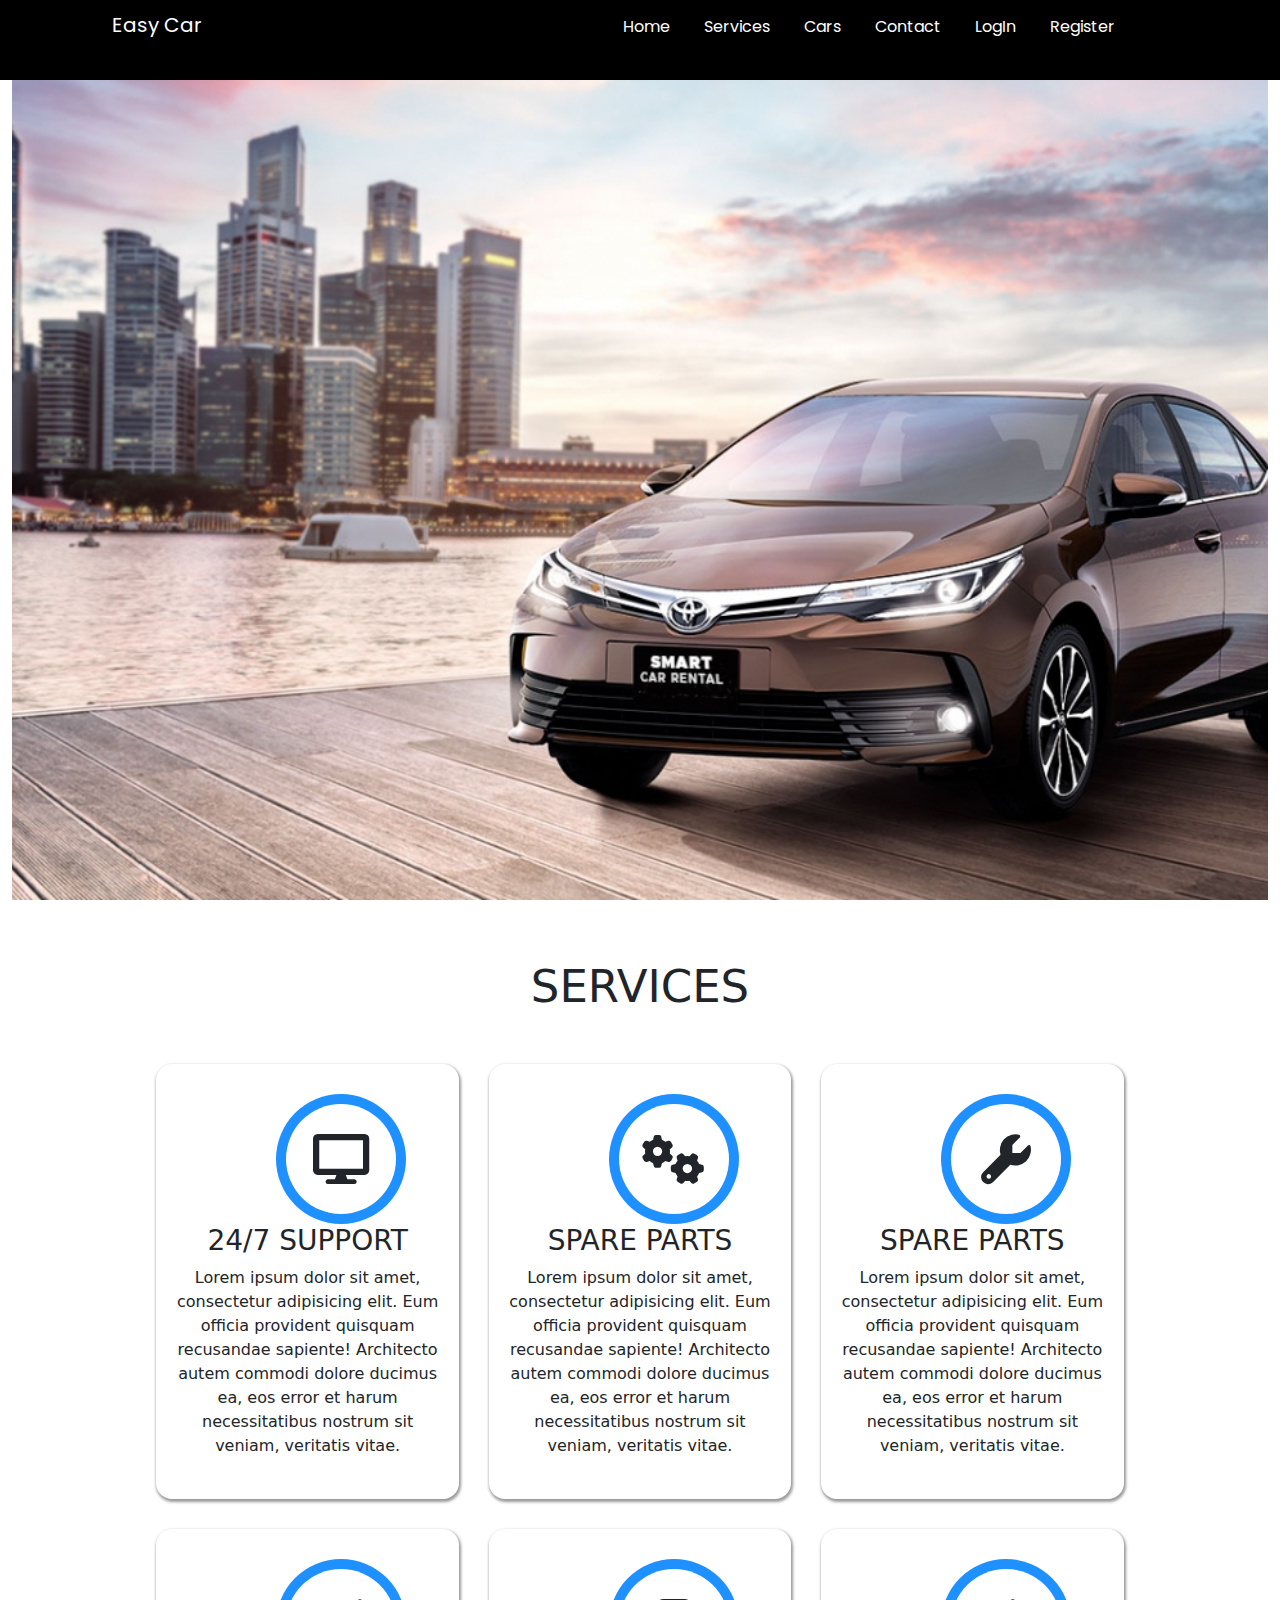
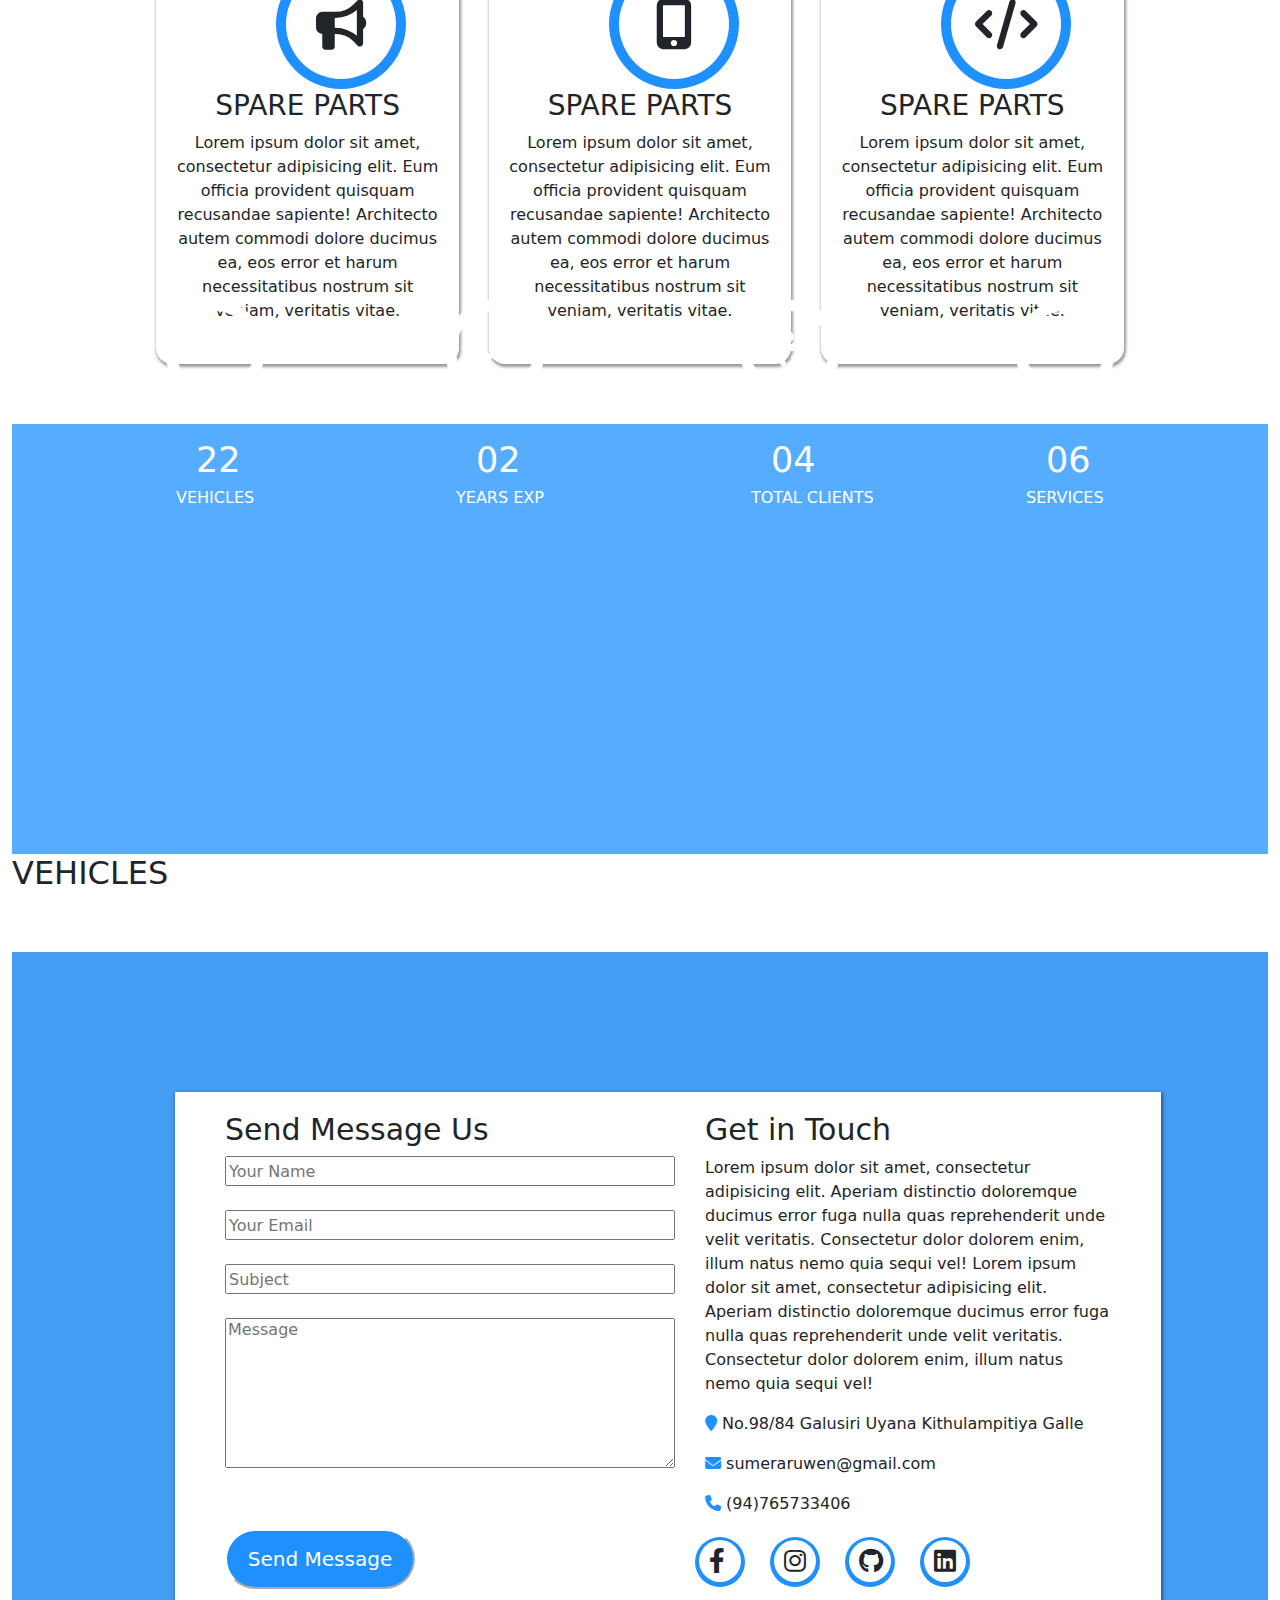
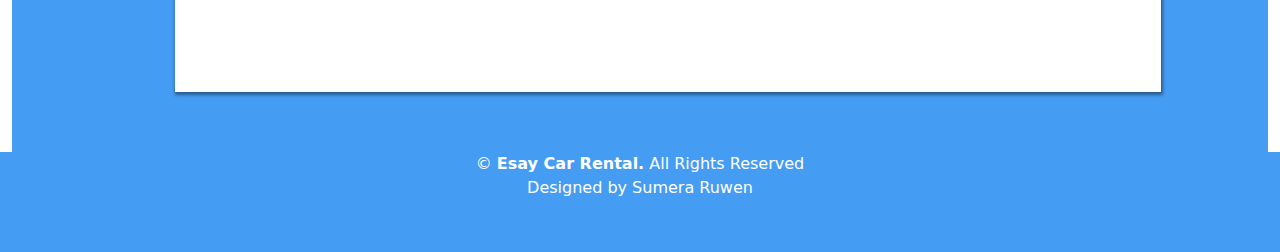
==== FrontEnd/index.html @ 962b0474 "frontend update" ====
<!DOCTYPE html>
<html lang="en">
<head>
    <meta charset="UTF-8">
    <title>Car Rental System</title>
    <meta name="viewport" content="width=device-width initial-scale=1 maximum-scale=1 minimum-scale=1 user-scalable=no">
    <meta name="viewport" content="width=device-width, initial-scale=1.0">
    <meta name="keywords" content="SumeraRuwen,sumera,summa,IJSE, GDSE, UX designers,ui , Full-stack ,Frontend , Backend ,HTML,CSS,App Development ,Game Development , Grapic Design ,Marketing Service">
    <meta name="description" content="This is a demonstration for Portfolio Website">
    <meta name="author" content="Sumera Ruwen">
    <meta name="owner" content="Sumera Ruwen">
    <link href="asserts/css/bootstrap.min.css" rel="stylesheet">
    <link rel="stylesheet" href="asserts/style.css">
    <link rel="stylesheet" href="asserts/css/normalize.css">
    <link rel="stylesheet" href="asserts/fonts/css/all.min.css">

    <link href="https://fonts.googleapis.com" rel="preconnect">
    <link crossorigin href="https://fonts.gstatic.com" rel="preconnect">
    <link href="https://fonts.googleapis.com/css2?family=Poppins:wght@500&display=swap" rel="stylesheet">

</head>
<body>

<header id="header">
    <section>

        <nav>
            <ul>
                <li><a class="ad">Easy Car</a></li>
            </ul>

            <ul id="navlinks">
                <li><a class="ad" href="#Home">Home</a></li>
                <li><a class="ad" href="#services">Services</a></li>
                <li><a class="ad" href="#car">Cars</a></li>
                <li><a class="ad" href="#contact">Contact</a></li>
                <li><a class="ad" href="../signin.html">LogIn</a></li>
                <li><a class="ad" href="customerSignup.html">Register</a></li>
               <!-- <li><button>Sign In</button></li>-->
            </ul>
        </nav>
    </section>
</header>
<!--<nav class="navbar navbar-expand-lg bg-body-tertiary">
    <div class="container-fluid">
        <a class="navbar-brand" href="#">Navbar</a>
        <button class="navbar-toggler" type="button" data-bs-toggle="collapse" data-bs-target="#navbarSupportedContent" aria-controls="navbarSupportedContent" aria-expanded="false" aria-label="Toggle navigation">
            <span class="navbar-toggler-icon"></span>
        </button>
        <div class="collapse navbar-collapse" id="navbarSupportedContent">
            <ul class="navbar-nav me-auto mb-2 mb-lg-0">
                <li class="nav-item">
                    <a class="nav-link active" aria-current="page" href="#">Home</a>
                </li>
                <li class="nav-item">
                    <a class="nav-link" href="#">Link</a>
                </li>
                <li class="nav-item dropdown">
                    <a class="nav-link dropdown-toggle" href="#" role="button" data-bs-toggle="dropdown" aria-expanded="false">
                        Dropdown
                    </a>
                    <ul class="dropdown-menu">
                        <li><a class="dropdown-item" href="#">Action</a></li>
                        <li><a class="dropdown-item" href="#">Another action</a></li>
                        <li><hr class="dropdown-divider"></li>
                        <li><a class="dropdown-item" href="#">Something else here</a></li>
                    </ul>
                </li>
                <li class="nav-item">
                    <a class="nav-link disabled">Disabled</a>
                </li>
            </ul>
            <form class="d-flex" role="search">
                <input class="form-control me-2" type="search" placeholder="Search" aria-label="Search">
                <button class="btn btn-outline-success" type="submit">Search</button>
            </form>
        </div>
    </div>
</nav>-->

<main class="container-fluid" id="homeContent">
    <section id="Home">

    </section>

    <!-- Services Section Start-->
    <section id="services">

        <section>
            <h2>SERVICES</h2>
            <div class="line"></div>
        </section>
        <section>
            <div>
                <div>
                    <div>
                        <i class="fa-sharp fa-solid fa-display"></i>
                    </div>
                </div>
                <h3>24/7 SUPPORT</h3>

                <P>Lorem ipsum dolor sit amet, consectetur adipisicing elit. Eum officia provident quisquam recusandae sapiente!
                    Architecto autem commodi dolore ducimus ea, eos error et harum necessitatibus nostrum sit veniam, veritatis vitae.</P>
            </div>
            <div>
                <div>
                    <div>
                        <i class="fa-sharp fa-solid fa-gears"></i>
                    </div>
                </div>
                <h3>SPARE PARTS</h3>
                <P>Lorem ipsum dolor sit amet, consectetur adipisicing elit. Eum officia provident quisquam recusandae sapiente!
                    Architecto autem commodi dolore ducimus ea, eos error et harum necessitatibus nostrum sit veniam, veritatis vitae.</P>
            </div>
            <div>
                <div>
                    <div>
                        <i class="fa-solid fa-wrench"></i>
                    </div>
                </div>
                <h3>SPARE PARTS</h3>
                <P>Lorem ipsum dolor sit amet, consectetur adipisicing elit. Eum officia provident quisquam recusandae sapiente!
                    Architecto autem commodi dolore ducimus ea, eos error et harum necessitatibus nostrum sit veniam, veritatis vitae.</P>
            </div>

            <div>
                <div>
                    <div>
                        <i class="fa-sharp fa-solid fa-bullhorn"></i>
                    </div>
                </div>
                <h3>SPARE PARTS</h3>
                <P>Lorem ipsum dolor sit amet, consectetur adipisicing elit. Eum officia provident quisquam recusandae sapiente!
                    Architecto autem commodi dolore ducimus ea, eos error et harum necessitatibus nostrum sit veniam, veritatis vitae.</P>
            </div>
            <div>
                <div>
                    <div>
                        <i class="fa-sharp fa-solid fa-mobile-screen-button"></i>
                    </div>
                </div>
                <h3>SPARE PARTS</h3>
                <P>Lorem ipsum dolor sit amet, consectetur adipisicing elit. Eum officia provident quisquam recusandae sapiente!
                    Architecto autem commodi dolore ducimus ea, eos error et harum necessitatibus nostrum sit veniam, veritatis vitae.</P>
            </div>
            <div>
                <div>
                    <div>
                        <i class="fa-sharp fa-solid fa-code"></i>
                    </div>
                </div>
                <h3>SPARE PARTS</h3>
                <P>Lorem ipsum dolor sit amet, consectetur adipisicing elit. Eum officia provident quisquam recusandae sapiente!
                    Architecto autem commodi dolore ducimus ea, eos error et harum necessitatibus nostrum sit veniam, veritatis vitae.</P>
            </div>
        </section>
    </section>
    <!-- Services Section End-->

    <section>
        <section class="overlay"></section>
        <div>
            <i class="fa-solid fa-car"></i>
            <h3>22</h3>
            <p>VEHICLES</p>
        </div>

        <div>
            <i class="fa-solid fa-check"></i>
            <h3>02</h3>
            <p>YEARS EXP</p>
        </div>
        <div>
            <i class="fa-solid fa-baby"></i>
            <h3>04</h3>
            <p>TOTAL CLIENTS</p>
        </div>
        <div>
            <i class="fa-brands fa-servicestack"></i>
            <h3>06</h3>
            <p> SERVICES </p>
        </div>


    </section>

    <!-- Cars Section Start-->
    <section id="portfolio">
        <section>
            <h2>VEHICLES</h2>
        </section>
        <section>

        </section>
    </section>
    <!-- Cars Section End-->

    <!-- Contact Section Start-->
    <section id="contact">


        <!--<section class="overlay"></section>-->
        <section>
            <!-- <section class="overlay"></section>-->
            <div>

                <aside>
                    <h2>Send Message Us</h2>
                    <form action="">
                        <input type="text" name="" placeholder="Your Name"><br><br>
                        <input type="text" name="" placeholder="Your Email"><br><br>
                        <input type="text" name="" placeholder="Subject "><br><br>
                        <textarea name="Message" id="txtMessage" cols="30" rows="5" placeholder="Message"></textarea><br><br>
                        <button>Send Message</button>
                    </form>
                </aside>
                <aside>
                    <h2>Get in Touch</h2>
                    <p>Lorem ipsum dolor sit amet, consectetur adipisicing elit. Aperiam distinctio doloremque ducimus
                        error fuga nulla quas reprehenderit unde velit veritatis. Consectetur dolor dolorem enim, illum natus nemo quia sequi vel!
                        Lorem ipsum dolor sit amet, consectetur adipisicing elit. Aperiam distinctio doloremque ducimus
                        error fuga nulla quas reprehenderit unde velit veritatis. Consectetur dolor dolorem enim, illum natus nemo quia sequi vel!</p>

                    <p><span><i class="fa-sharp fa-solid fa-location-pin"></i> No.98/84 Galusiri Uyana Kithulampitiya Galle</span></p>
                    <p><span><i class="fa-sharp fa-solid fa-envelope"></i>  sumeraruwen@gmail.com</span></p>
                    <p><span><i class="fa-sharp fa-solid fa-phone"></i> (94)765733406</span></p>
                    <div>
                        <div>
                            <!--<a href="https://ijse.lk/" target="_blank">--> <i class="fa-brands fa-facebook-f"></i>
                        </div>
                    </div>
                    <div>
                        <div>
                            <i class="fa-brands fa-instagram"></i>
                        </div>
                    </div>
                    <div>
                        <div>
                            <i class="fa-brands fa-github"></i>
                        </div>
                    </div>
                    <div>
                        <div>
                            <i class="fa-brands fa-linkedin"></i>
                        </div>
                    </div>

                </aside>
            </div>

        </section>
    </section>
    <!-- Contact Section End-->


</main>

<footer>
    <div><!--<i class="fa-regular fa-copyright"></i>--> &copy; <strong>Esay Car Rental.</strong> All Rights Reserved <br>
        Designed by Sumera Ruwen</div>
</footer>


<script src="asserts/js/jquery-3.6.1.min.js"></script>
<script src="asserts/js/bootstrap.min.js"></script>
<script>




</script>
</body>
</html>
---- FrontEnd/asserts/style.css ----
header{
    background-color: black;
    height: 80px;
    font-family: 'Poppins', sans-serif;
    position: absolute;
    top: 0;
    transition-duration: 0.5s;


}

header>section>nav>ul:nth-child(1){
    position: absolute;
    top: 0px;
    left: 70px;
    cursor: pointer;

}
header>section>nav>ul:nth-child(2){
    position: absolute;
    top: 0px;
    right: 150px;
    cursor: pointer;
    scroll-behavior: smooth;

}
header>section>nav>ul:nth-child(1)>li{
    display: inline-block;
    padding: 10px;
    color: white;
    font-size: 20px;
}
header>section>nav>ul:nth-child(2)>li{
    display: inline-block;
    padding: 15px;
    color: white;
}
header{
    position: fixed;
    z-index: 2;
    width: 100%;

}

li a::after{
    content: '';
    width: 0;
    height: 2.5px;
    background-color: white;
    display: block;
    transition: 0.4s ease-in-out;
    margin-top: 5px;

}

li a:hover::after{
    content: '';
    width: 70%;
    height: 2.5px;
    background-color: white;
    display: block;
    margin-top: 5px;
}
.ad{
    color: white;
    text-decoration: none;
}

        /*
===============================
        Nav Bar End
===============================
        */

main{
    position: relative;
}

#Home{
    background-color: antiquewhite;
    top: 0;
    position: relative;
    height: 100vh;
    background: url("images/11-1740-1619498282.jpg");
    background-size: cover;
    background-position: center;

}


/*
===============================
Service Section
===============================*/

main>section:nth-child(2)>section:nth-child(1)>h2{
    margin-top: 60px;
    font-size: 45px;
    text-align: center;
    margin-bottom: 50px;
}

/*.line{
    width: 40px;
    height: 5px;
    background-color: #0078ff;

    position: relative;
    top: 0px;
    bottom: 50px;
    left: 0;
    right: 0;
    margin: auto;
}*/

main>section:nth-child(2)>section:nth-child(2){
    width: 77%;
    height: 100vh;
    left: 0;
    right: 0;
    top: 50px;
    margin: auto;
    display: grid;
    grid-template-rows: repeat(2,1fr);
    grid-template-columns: repeat(3,1fr);
    gap: 30px;



}

main>section:nth-child(2)>section:nth-child(2)>div{
    box-shadow: 1px 2px 3px 1px rgba(0, 0, 0, 0.40);
    background-color: white;
    border-radius: 1rem;
    text-align: center;

}

main>section:nth-child(2)>section:nth-child(2)>div:hover>div{
    background-color: #e4e4e4;
    transition-duration: 0.3s;

}
main>section:nth-child(2)>section:nth-child(2)>div:hover>div>div{
    background-color: dodgerblue;
    transition-duration: 0.3s;
}
main>section:nth-child(2)>section:nth-child(2)>div:hover>div>div>i{
    color: white;
    transition-duration: 0.3s;
}

main>section:nth-child(2)>section:nth-child(2)>div>div{
    width: 130px;
    height: 130px;
    background-color: dodgerblue;
    margin-top:30px;
    border-radius: 100%;
    position: relative;
    bottom: 0;
    right: 0;
    left: 120px;


}


main>section:nth-child(2)>section:nth-child(2)>div>div>div{
    width: 110px;
    height: 110px;
    background-color: white;
    border-radius: 100%;

    position: relative;
    top: 10px;
    bottom: 0;
    right: 0;
    left: 10px;



}


main>section:nth-child(2)>section:nth-child(2)>div>div>div>i{
    font-size: 50px;
    position: relative;
    top: 30px;
    bottom: 0;
    right: 0;
    left: 0;

}


main>section:nth-child(2)>section:nth-child(2)>div>p{
    /*margin-top: 190px;*/
    margin-left: 20px;
    margin-right: 20px;
}


/*===============================
          Counting Section
===============================*/

main>section:nth-child(3){
    margin-top: 60px;
    width: 100%;
    height: 430px;
    /*  display: grid;*/
    display: flex;
    /* flex-direction: column;*/
    justify-content: space-around;
    grid-template-rows: repeat(1,1fr);
    grid-template-columns: repeat(4,1fr);


    background-image: url("images/11-1740-1619498282.jpg");
    background-size: cover;
    background-position: center;
    background-attachment: fixed;
    /* background: dodgerblue;*/


}
.overlay{
    width: 100%;
    height: 100%;
    background: dodgerblue;
    opacity: .75;
}

main>section:nth-child(3)>div{
    width: 100px;
    height: 100px;
    border: 11px solid white;
    border-radius: 100%;
    position: absolute;
    top: 0;
    bottom: 0;
    right: 0;
    left: 0;
    margin: auto;

}
main>section:nth-child(3)>div:nth-child(2){
    right: 850px;
    margin-top: 1900px;
}

main>section:nth-child(3)>div:nth-child(3){

    right: 290px;
    margin-top: 1900px;
}
main>section:nth-child(3)>div:nth-child(5){
    /* right: 500px;*/
    /* right: 500px;*/
    left: 850px;
    margin-top: 1900px;
}

main>section:nth-child(3)>div:nth-child(4){
    left: 300px;
    margin-top: 1900px;

}

main>section:nth-child(3)>div>i{
    font-size: 35px;
    position: relative;
    top: 20px;
    bottom: 0;
    right: 0;
    left: 22px;
    margin: auto;
    color: white;
}
main>section:nth-child(3)>div>h3{
    font-size: 35px;
    position: relative;
    top: 90px;
    bottom: 0;
    right: 0;
    left: 20px;
    margin: auto;
    color: white;
}
main>section:nth-child(3)>div>p{
    width: 300px;
    font-size:16px;
    position: relative;
    top: 95px;
    right: 0px;
    color: white;
}


/*===============================
          Contact Section
===============================*/


main>section:nth-child(5){
    margin-top: 60px;
    width: 100%;
    height: 800px;

    /* background-image: url("../images/overlay-bg.jpg");*/
    background-size: cover;
    background-position: center;
    background-color: #459cf3;
    background-attachment: fixed;



}
.overlay2{
    width: 100%;
    height: 100%;
    /* background: dodgerblue;*/
    opacity: .9;
}



main>section:nth-child(5)>section>div{
    margin-top: 140px;
    /*  width: 1110px;*/
    width: 77%;
    height: 600px;
    background-color: white;
    position: absolute;
    left: 175px;
    box-shadow: 1px 2px 3px 1px rgba(0, 0, 0, 0.40);

    display: grid;
    grid-template-rows: repeat(1,1fr);
    grid-template-columns: repeat(2,1fr);
    gap: 80px;


}

main>section:nth-child(5)>section>div>aside:nth-child(1)>h2{
    position: relative;
    font-size: 30px;
    margin-left: 50px;
    top: 20px;


}

main>section:nth-child(5)>section>div>aside:nth-child(1)>form>input{
    position: relative;
    margin-left: 50px;
    width: 450px;
    height: 30px;
    top: 20px;



}
main>section:nth-child(5)>section>div>aside:nth-child(1)>form>textarea{
    position: relative;
    margin-left: 50px;
    width: 450px;
    height: 150px;
    top: 20px;

}

main>section:nth-child(5)>section>div>aside:nth-child(1)>form>button{
    position: relative;
    margin-left: 50px;
    width: 190px;
    height: 60px;
    top: 50px;
    border-radius: 30px;
    background-color: dodgerblue;
    color: white;
    border-color: white;
    font-size: 20px;
}

main>section:nth-child(5)>section>div>aside:nth-child(2)>h2{
    position: relative;
    font-size: 30px;
    top: 20px;
    right: 50px;

}
main>section:nth-child(5)>section>div>aside:nth-child(2)>p{
    position: relative;
    top: 20px;
    right: 50px;


}
main>section:nth-child(5)>section>div>aside:nth-child(2)>p>span>i{
    color: dodgerblue;

}

main>section:nth-child(5)>section>div>aside:nth-child(2)>div{
    width: 50px;
    height: 50px;
    background-color: dodgerblue;
    position: relative;
    display: inline-block;
    top: 25px;
    right: 80px;
    border-radius: 100%;
    margin-left: 20px;

}

main>section:nth-child(5)>section>div>aside:nth-child(2)>div>div{
    width: 42px;
    height: 42px;
    background-color: white;
    position: relative;
    top: 3px;
    bottom: 0;
    right: 0;
    left: 0;
    margin: auto;
    cursor: pointer;

    border-radius: 100%;


}
main>section:nth-child(5)>section>div>aside:nth-child(2)>div>div>i{
    font-size: 25px;
    position: relative;
    top: 8px;
    bottom: 0;
    right: 0;
    left: 10px;

}
main>section:nth-child(5)>section>div>aside:nth-child(2)>div:hover{
    background-color: #e4e4e4;
    transition-duration: 0.3s;
}
main>section:nth-child(5)>section>div>aside:nth-child(2)>div:hover>div{
    background-color: dodgerblue;
    transition-duration: 0.3s;
}
main>section:nth-child(5)>section>div>aside:nth-child(2)>div:hover>div>i{
    transition-duration: 0.3s;
    color: white;
}
main>section:nth-child(5)>section>div>aside:nth-child(1)>form>button:hover{
    background-color: mediumblue;
    transition-duration: 0.3s;
}
main>section:nth-child(5)>section>div>aside:nth-child(2)>div:nth-child(1)>div>i{
    position: relative;
    left: 20px;
}

/*===============================
          Footer Section
===============================*/

footer{
    width: 100%;
    height: 100px;
    background-color: #459cf3;
    text-align: center;
    color: white;
    font-size: medium;

}
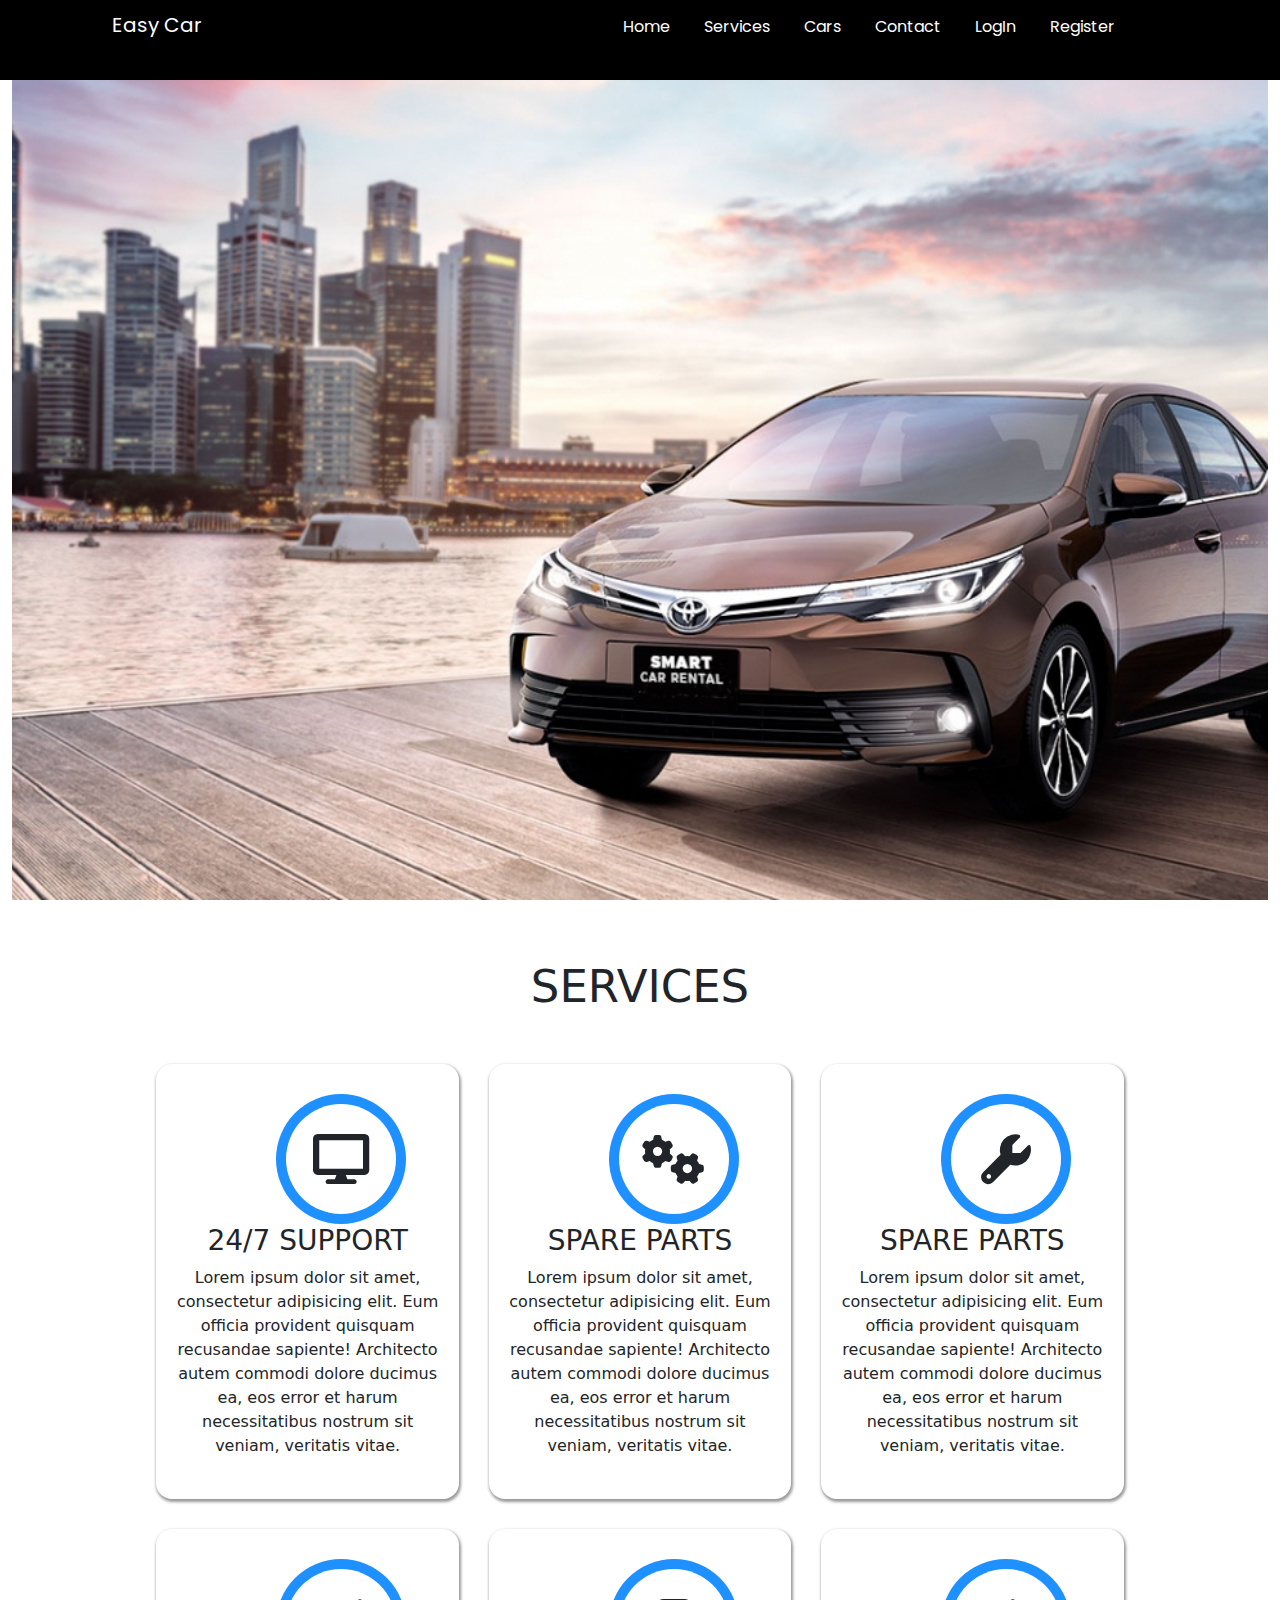
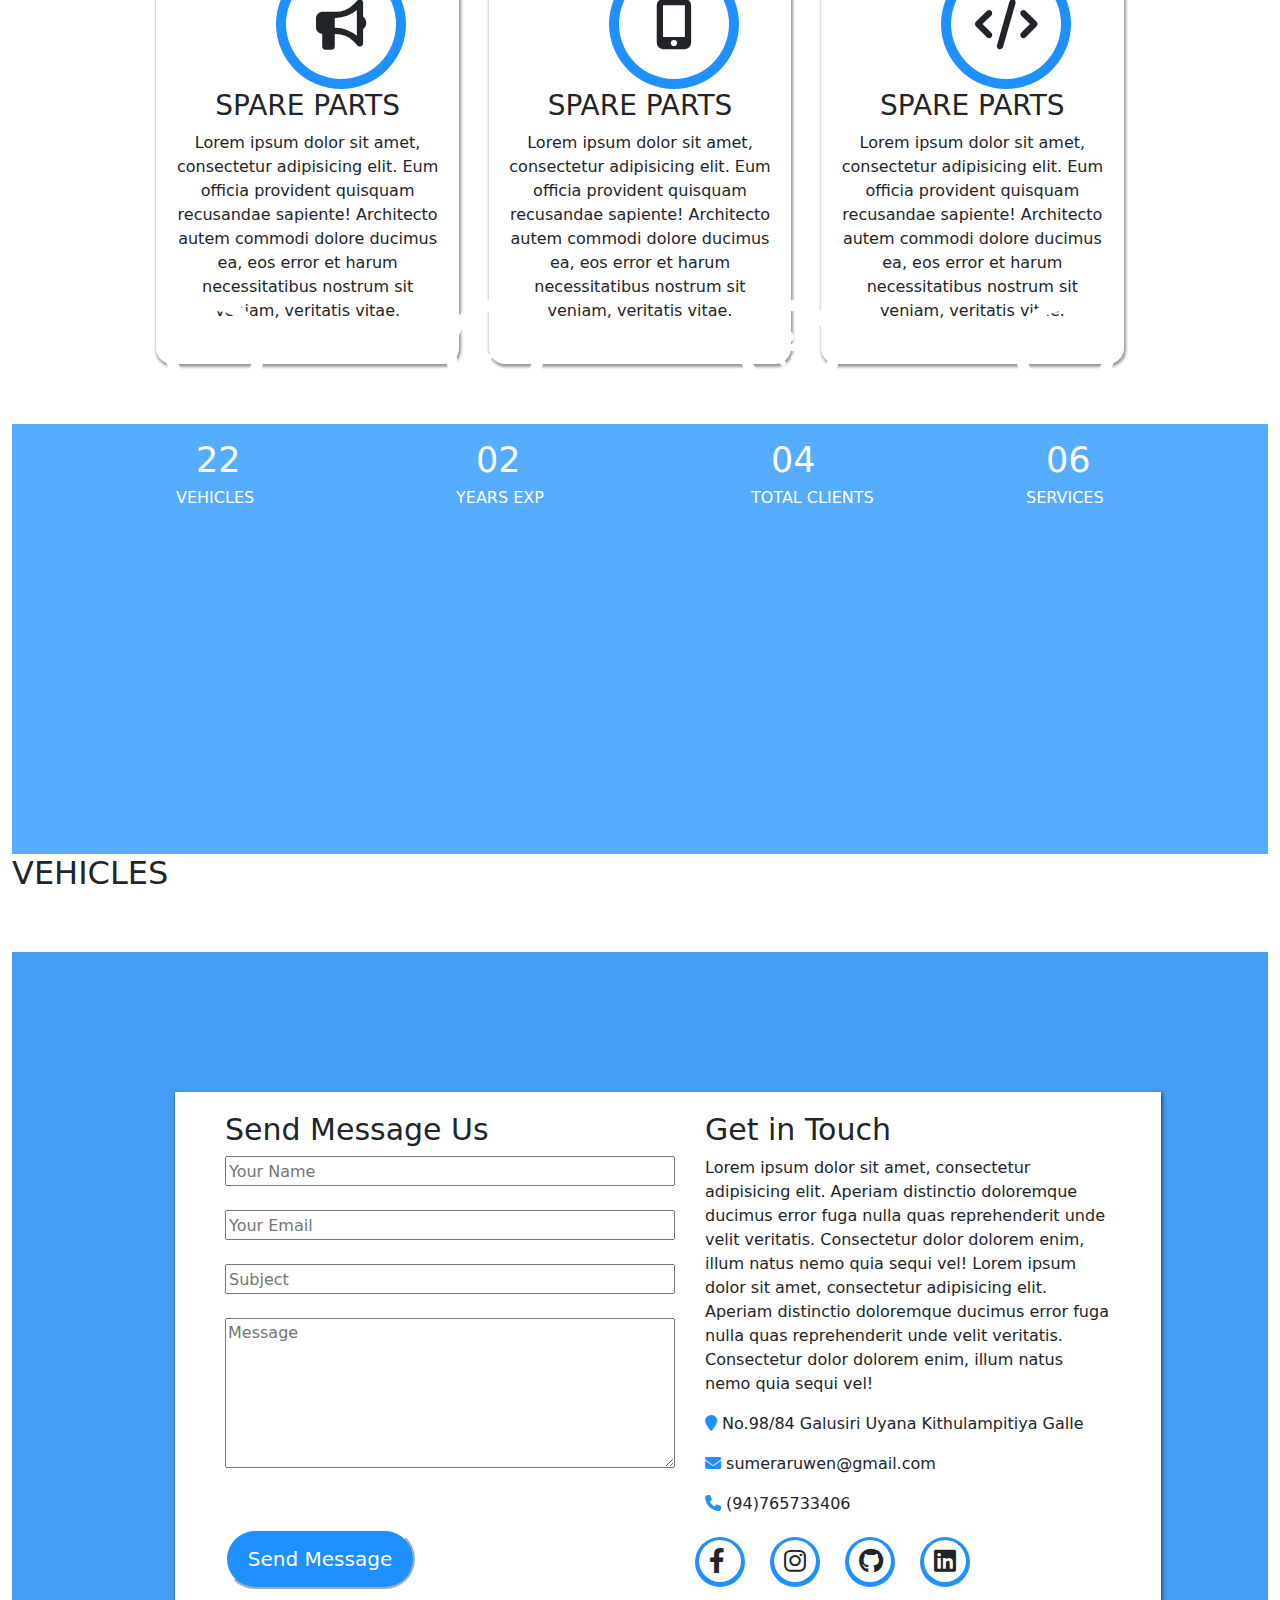
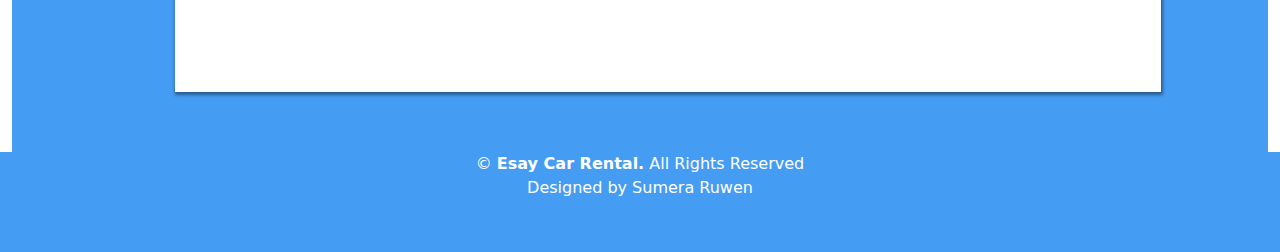
==== commit 597a93aa: "updated" ====
--- a/FrontEnd/index.html
+++ b/FrontEnd/index.html
@@ -9,9 +9,10 @@
     <meta name="description" content="This is a demonstration for Portfolio Website">
     <meta name="author" content="Sumera Ruwen">
     <meta name="owner" content="Sumera Ruwen">
+
+    <link rel="stylesheet" href="asserts/css/style.css">
+    <link rel="stylesheet" href="asserts/css/normalize.css">
     <link href="asserts/css/bootstrap.min.css" rel="stylesheet">
-    <link rel="stylesheet" href="asserts/style.css">
-    <link rel="stylesheet" href="asserts/css/normalize.css">
     <link rel="stylesheet" href="asserts/fonts/css/all.min.css">
 
     <link href="https://fonts.googleapis.com" rel="preconnect">
--- a/FrontEnd/asserts/css/style.css
+++ b/FrontEnd/asserts/css/style.css
@@ -0,0 +1,479 @@
+
+header{
+    background-color: black;
+    height: 80px;
+    font-family: 'Poppins', sans-serif;
+    position: absolute;
+    top: 0;
+    transition-duration: 0.5s;
+
+
+}
+
+header>section>nav>ul:nth-child(1){
+    position: absolute;
+    top: 0px;
+    left: 70px;
+    cursor: pointer;
+
+}
+header>section>nav>ul:nth-child(2){
+    position: absolute;
+    top: 0px;
+    right: 150px;
+    cursor: pointer;
+    scroll-behavior: smooth;
+
+}
+header>section>nav>ul:nth-child(1)>li{
+    display: inline-block;
+    padding: 10px;
+    color: white;
+    font-size: 20px;
+}
+header>section>nav>ul:nth-child(2)>li{
+    display: inline-block;
+    padding: 15px;
+    color: white;
+}
+header{
+    position: fixed;
+    z-index: 2;
+    width: 100%;
+
+}
+
+li a::after{
+    content: '';
+    width: 0;
+    height: 2.5px;
+    background-color: white;
+    display: block;
+    transition: 0.4s ease-in-out;
+    margin-top: 5px;
+
+}
+
+li a:hover::after{
+    content: '';
+    width: 70%;
+    height: 2.5px;
+    background-color: white;
+    display: block;
+    margin-top: 5px;
+}
+.ad{
+    color: white;
+    text-decoration: none;
+}
+
+        /*
+===============================
+        Nav Bar End
+===============================
+        */
+
+main{
+    position: relative;
+}
+
+#Home{
+    background-color: antiquewhite;
+    top: 0;
+    position: relative;
+    height: 100vh;
+    background: url("../images/11-1740-1619498282.jpg");
+    background-size: cover;
+    background-position: center;
+
+}
+
+
+/*
+===============================
+Service Section
+===============================*/
+
+main>section:nth-child(2)>section:nth-child(1)>h2{
+    margin-top: 60px;
+    font-size: 45px;
+    text-align: center;
+    margin-bottom: 50px;
+}
+
+/*.line{
+    width: 40px;
+    height: 5px;
+    background-color: #0078ff;
+
+    position: relative;
+    top: 0px;
+    bottom: 50px;
+    left: 0;
+    right: 0;
+    margin: auto;
+}*/
+
+main>section:nth-child(2)>section:nth-child(2){
+    width: 77%;
+    height: 100vh;
+    left: 0;
+    right: 0;
+    top: 50px;
+    margin: auto;
+    display: grid;
+    grid-template-rows: repeat(2,1fr);
+    grid-template-columns: repeat(3,1fr);
+    gap: 30px;
+
+
+
+}
+
+main>section:nth-child(2)>section:nth-child(2)>div{
+    box-shadow: 1px 2px 3px 1px rgba(0, 0, 0, 0.40);
+    background-color: white;
+    border-radius: 1rem;
+    text-align: center;
+
+}
+
+main>section:nth-child(2)>section:nth-child(2)>div:hover>div{
+    background-color: #e4e4e4;
+    transition-duration: 0.3s;
+
+}
+main>section:nth-child(2)>section:nth-child(2)>div:hover>div>div{
+    background-color: dodgerblue;
+    transition-duration: 0.3s;
+}
+main>section:nth-child(2)>section:nth-child(2)>div:hover>div>div>i{
+    color: white;
+    transition-duration: 0.3s;
+}
+
+main>section:nth-child(2)>section:nth-child(2)>div>div{
+    width: 130px;
+    height: 130px;
+    background-color: dodgerblue;
+    margin-top:30px;
+    border-radius: 100%;
+    position: relative;
+    bottom: 0;
+    right: 0;
+    left: 120px;
+
+
+}
+
+
+main>section:nth-child(2)>section:nth-child(2)>div>div>div{
+    width: 110px;
+    height: 110px;
+    background-color: white;
+    border-radius: 100%;
+
+    position: relative;
+    top: 10px;
+    bottom: 0;
+    right: 0;
+    left: 10px;
+
+
+
+}
+
+
+main>section:nth-child(2)>section:nth-child(2)>div>div>div>i{
+    font-size: 50px;
+    position: relative;
+    top: 30px;
+    bottom: 0;
+    right: 0;
+    left: 0;
+
+}
+
+
+main>section:nth-child(2)>section:nth-child(2)>div>p{
+    /*margin-top: 190px;*/
+    margin-left: 20px;
+    margin-right: 20px;
+}
+
+
+/*===============================
+          Counting Section
+===============================*/
+
+main>section:nth-child(3){
+    margin-top: 60px;
+    width: 100%;
+    height: 430px;
+    /*  display: grid;*/
+    display: flex;
+    /* flex-direction: column;*/
+    justify-content: space-around;
+    grid-template-rows: repeat(1,1fr);
+    grid-template-columns: repeat(4,1fr);
+
+
+    background-image: url("../images/11-1740-1619498282.jpg");
+    background-size: cover;
+    background-position: center;
+    background-attachment: fixed;
+    /* background: dodgerblue;*/
+
+
+}
+.overlay{
+    width: 100%;
+    height: 100%;
+    background: dodgerblue;
+    opacity: .75;
+}
+
+main>section:nth-child(3)>div{
+    width: 100px;
+    height: 100px;
+    border: 11px solid white;
+    border-radius: 100%;
+    position: absolute;
+    top: 0;
+    bottom: 0;
+    right: 0;
+    left: 0;
+    margin: auto;
+
+}
+main>section:nth-child(3)>div:nth-child(2){
+    right: 850px;
+    margin-top: 1900px;
+}
+
+main>section:nth-child(3)>div:nth-child(3){
+
+    right: 290px;
+    margin-top: 1900px;
+}
+main>section:nth-child(3)>div:nth-child(5){
+    /* right: 500px;*/
+    /* right: 500px;*/
+    left: 850px;
+    margin-top: 1900px;
+}
+
+main>section:nth-child(3)>div:nth-child(4){
+    left: 300px;
+    margin-top: 1900px;
+
+}
+
+main>section:nth-child(3)>div>i{
+    font-size: 35px;
+    position: relative;
+    top: 20px;
+    bottom: 0;
+    right: 0;
+    left: 22px;
+    margin: auto;
+    color: white;
+}
+main>section:nth-child(3)>div>h3{
+    font-size: 35px;
+    position: relative;
+    top: 90px;
+    bottom: 0;
+    right: 0;
+    left: 20px;
+    margin: auto;
+    color: white;
+}
+main>section:nth-child(3)>div>p{
+    width: 300px;
+    font-size:16px;
+    position: relative;
+    top: 95px;
+    right: 0px;
+    color: white;
+}
+
+
+/*===============================
+          Contact Section
+===============================*/
+
+
+main>section:nth-child(5){
+    margin-top: 60px;
+    width: 100%;
+    height: 800px;
+
+    /* background-image: url("../images/overlay-bg.jpg");*/
+    background-size: cover;
+    background-position: center;
+    background-color: #459cf3;
+    background-attachment: fixed;
+
+
+
+}
+.overlay2{
+    width: 100%;
+    height: 100%;
+    /* background: dodgerblue;*/
+    opacity: .9;
+}
+
+
+
+main>section:nth-child(5)>section>div{
+    margin-top: 140px;
+    /*  width: 1110px;*/
+    width: 77%;
+    height: 600px;
+    background-color: white;
+    position: absolute;
+    left: 175px;
+    box-shadow: 1px 2px 3px 1px rgba(0, 0, 0, 0.40);
+
+    display: grid;
+    grid-template-rows: repeat(1,1fr);
+    grid-template-columns: repeat(2,1fr);
+    gap: 80px;
+
+
+}
+
+main>section:nth-child(5)>section>div>aside:nth-child(1)>h2{
+    position: relative;
+    font-size: 30px;
+    margin-left: 50px;
+    top: 20px;
+
+
+}
+
+main>section:nth-child(5)>section>div>aside:nth-child(1)>form>input{
+    position: relative;
+    margin-left: 50px;
+    width: 450px;
+    height: 30px;
+    top: 20px;
+
+
+
+}
+main>section:nth-child(5)>section>div>aside:nth-child(1)>form>textarea{
+    position: relative;
+    margin-left: 50px;
+    width: 450px;
+    height: 150px;
+    top: 20px;
+
+}
+
+main>section:nth-child(5)>section>div>aside:nth-child(1)>form>button{
+    position: relative;
+    margin-left: 50px;
+    width: 190px;
+    height: 60px;
+    top: 50px;
+    border-radius: 30px;
+    background-color: dodgerblue;
+    color: white;
+    border-color: white;
+    font-size: 20px;
+}
+
+main>section:nth-child(5)>section>div>aside:nth-child(2)>h2{
+    position: relative;
+    font-size: 30px;
+    top: 20px;
+    right: 50px;
+
+}
+main>section:nth-child(5)>section>div>aside:nth-child(2)>p{
+    position: relative;
+    top: 20px;
+    right: 50px;
+
+
+}
+main>section:nth-child(5)>section>div>aside:nth-child(2)>p>span>i{
+    color: dodgerblue;
+
+}
+
+main>section:nth-child(5)>section>div>aside:nth-child(2)>div{
+    width: 50px;
+    height: 50px;
+    background-color: dodgerblue;
+    position: relative;
+    display: inline-block;
+    top: 25px;
+    right: 80px;
+    border-radius: 100%;
+    margin-left: 20px;
+
+}
+
+main>section:nth-child(5)>section>div>aside:nth-child(2)>div>div{
+    width: 42px;
+    height: 42px;
+    background-color: white;
+    position: relative;
+    top: 3px;
+    bottom: 0;
+    right: 0;
+    left: 0;
+    margin: auto;
+    cursor: pointer;
+
+    border-radius: 100%;
+
+
+}
+main>section:nth-child(5)>section>div>aside:nth-child(2)>div>div>i{
+    font-size: 25px;
+    position: relative;
+    top: 8px;
+    bottom: 0;
+    right: 0;
+    left: 10px;
+
+}
+main>section:nth-child(5)>section>div>aside:nth-child(2)>div:hover{
+    background-color: #e4e4e4;
+    transition-duration: 0.3s;
+}
+main>section:nth-child(5)>section>div>aside:nth-child(2)>div:hover>div{
+    background-color: dodgerblue;
+    transition-duration: 0.3s;
+}
+main>section:nth-child(5)>section>div>aside:nth-child(2)>div:hover>div>i{
+    transition-duration: 0.3s;
+    color: white;
+}
+main>section:nth-child(5)>section>div>aside:nth-child(1)>form>button:hover{
+    background-color: mediumblue;
+    transition-duration: 0.3s;
+}
+main>section:nth-child(5)>section>div>aside:nth-child(2)>div:nth-child(1)>div>i{
+    position: relative;
+    left: 20px;
+}
+
+/*===============================
+          Footer Section
+===============================*/
+
+footer{
+    width: 100%;
+    height: 100px;
+    background-color: #459cf3;
+    text-align: center;
+    color: white;
+    font-size: medium;
+
+}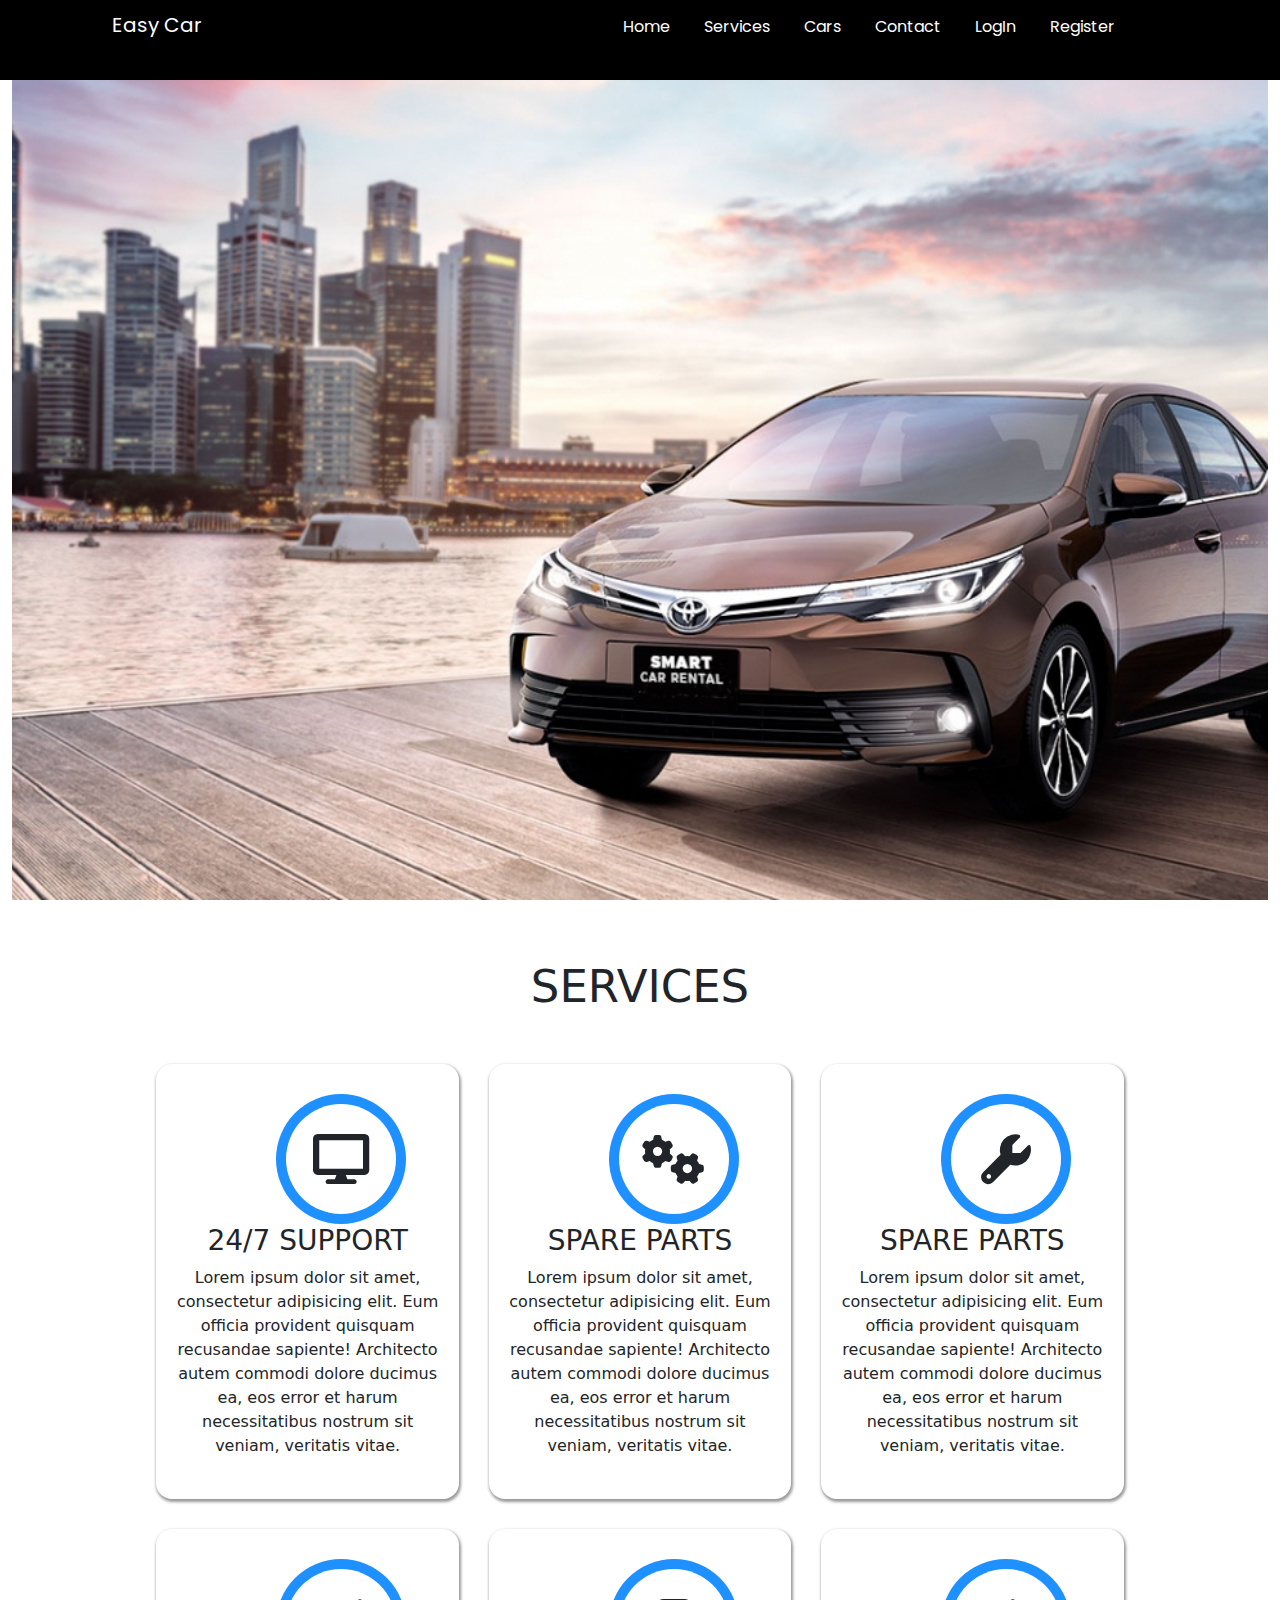
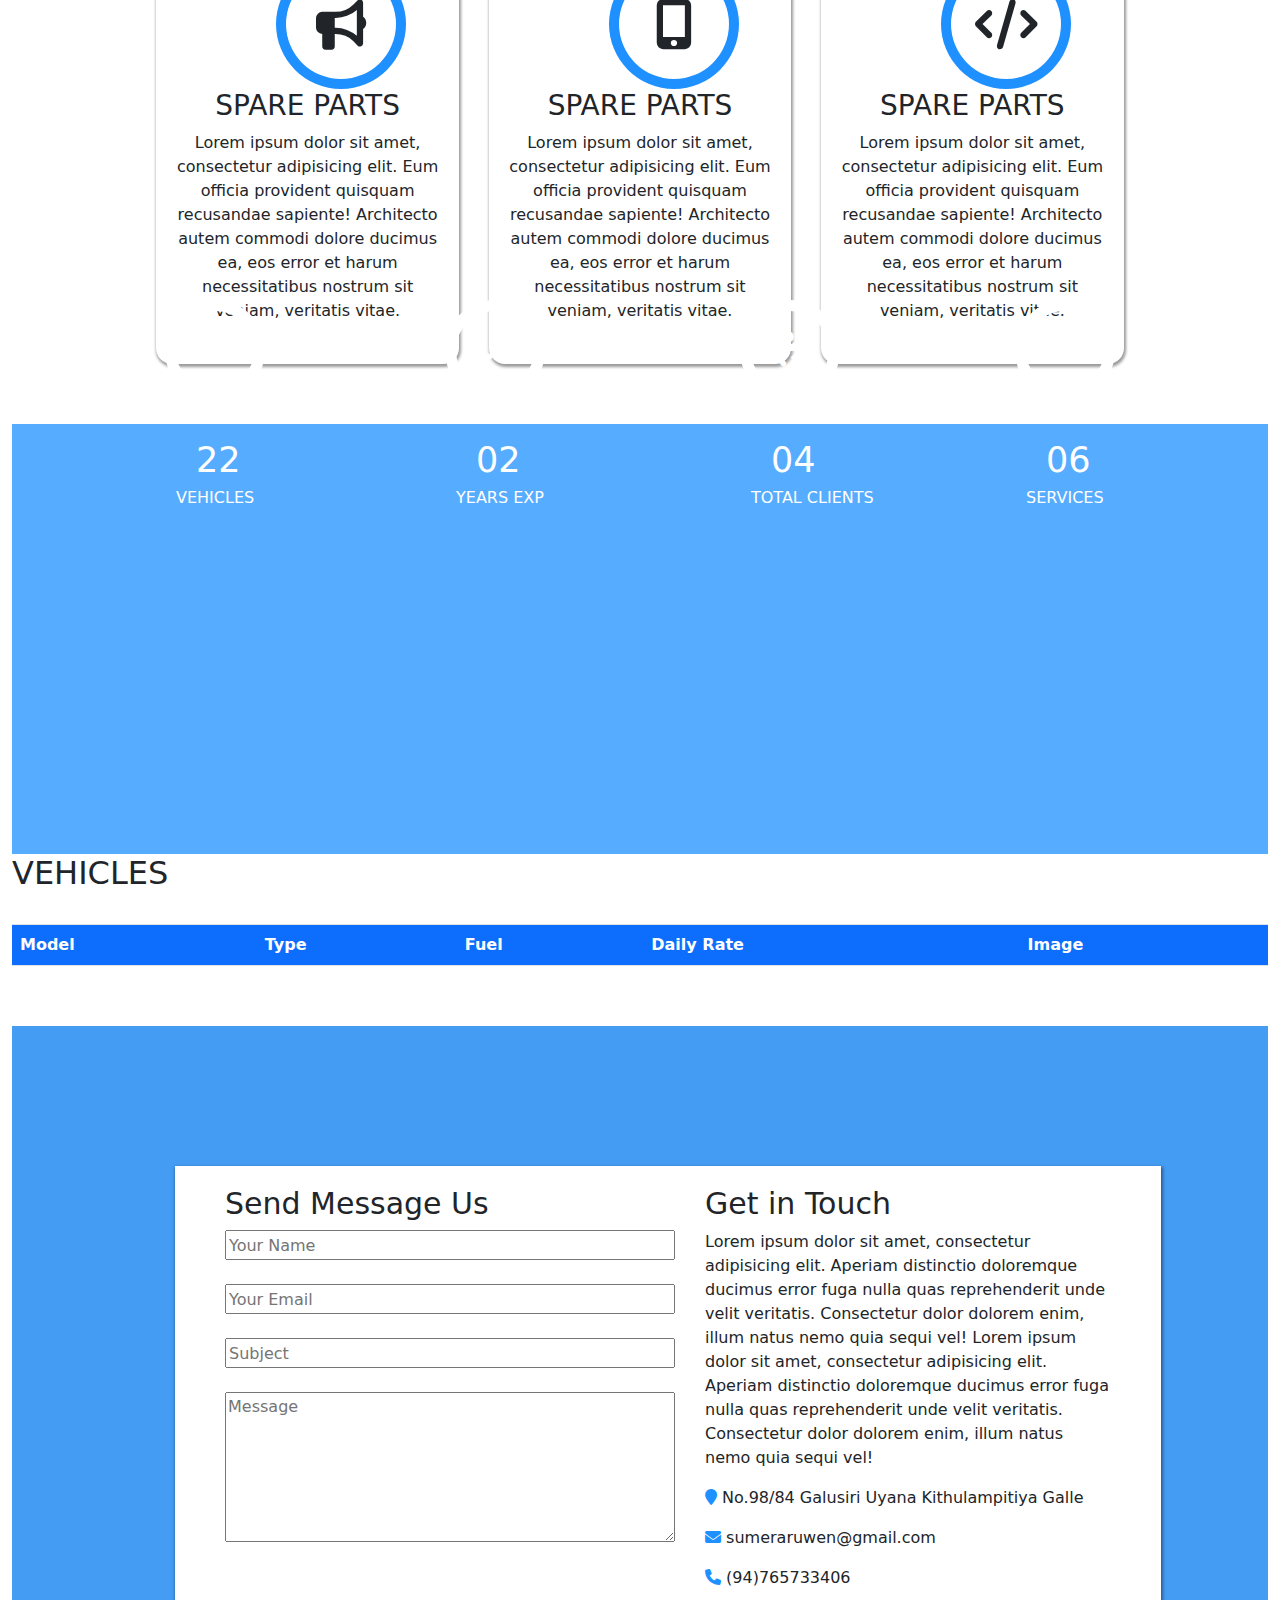
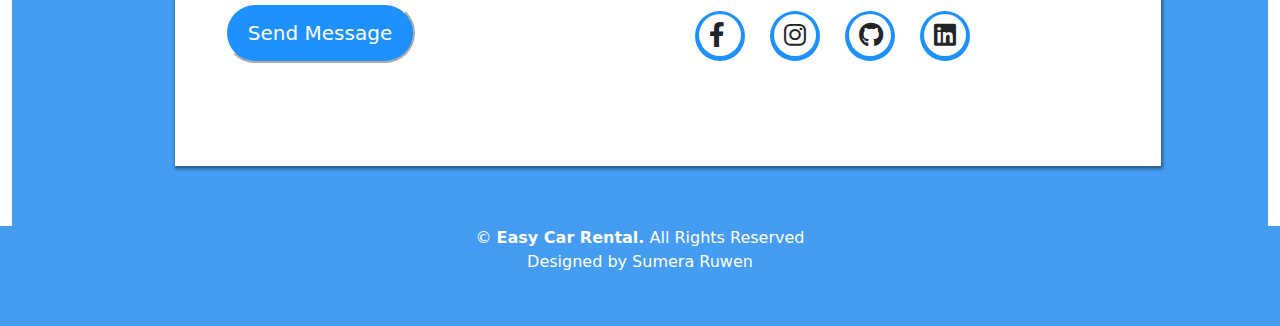
==== commit a65a11d0: "content updated" ====
--- a/FrontEnd/index.html
+++ b/FrontEnd/index.html
@@ -19,8 +19,26 @@
     <link crossorigin href="https://fonts.gstatic.com" rel="preconnect">
     <link href="https://fonts.googleapis.com/css2?family=Poppins:wght@500&display=swap" rel="stylesheet">
 
+    <style>
+
+        #tblIndex{
+            border-collapse: collapse;
+        }
+
+        #tblIndex td, th{
+           border: none;
+        }
+
+        body{
+            margin: 0;
+        }
+
+
+    </style>
+
 </head>
 <body>
+
 
 <header id="header">
     <section>
@@ -42,42 +60,8 @@
         </nav>
     </section>
 </header>
-<!--<nav class="navbar navbar-expand-lg bg-body-tertiary">
-    <div class="container-fluid">
-        <a class="navbar-brand" href="#">Navbar</a>
-        <button class="navbar-toggler" type="button" data-bs-toggle="collapse" data-bs-target="#navbarSupportedContent" aria-controls="navbarSupportedContent" aria-expanded="false" aria-label="Toggle navigation">
-            <span class="navbar-toggler-icon"></span>
-        </button>
-        <div class="collapse navbar-collapse" id="navbarSupportedContent">
-            <ul class="navbar-nav me-auto mb-2 mb-lg-0">
-                <li class="nav-item">
-                    <a class="nav-link active" aria-current="page" href="#">Home</a>
-                </li>
-                <li class="nav-item">
-                    <a class="nav-link" href="#">Link</a>
-                </li>
-                <li class="nav-item dropdown">
-                    <a class="nav-link dropdown-toggle" href="#" role="button" data-bs-toggle="dropdown" aria-expanded="false">
-                        Dropdown
-                    </a>
-                    <ul class="dropdown-menu">
-                        <li><a class="dropdown-item" href="#">Action</a></li>
-                        <li><a class="dropdown-item" href="#">Another action</a></li>
-                        <li><hr class="dropdown-divider"></li>
-                        <li><a class="dropdown-item" href="#">Something else here</a></li>
-                    </ul>
-                </li>
-                <li class="nav-item">
-                    <a class="nav-link disabled">Disabled</a>
-                </li>
-            </ul>
-            <form class="d-flex" role="search">
-                <input class="form-control me-2" type="search" placeholder="Search" aria-label="Search">
-                <button class="btn btn-outline-success" type="submit">Search</button>
-            </form>
-        </div>
-    </div>
-</nav>-->
+
+
 
 <main class="container-fluid" id="homeContent">
     <section id="Home">
@@ -188,9 +172,28 @@
     <!-- Cars Section Start-->
     <section id="portfolio">
         <section>
-            <h2>VEHICLES</h2>
-        </section>
-        <section>
+            <h2 id="car">VEHICLES</h2>
+        </section>
+        <section>
+            <br>
+            <div class="col-12">
+                <table class="table table-bordered table-hover">
+                    <thead class="bg-primary text-white">
+                    <tr>
+                        <th>Model</th>
+                        <th>Type</th>
+                        <th>Fuel</th>
+                        <th>Daily Rate</th>
+                        <th>Image</th>
+
+                    </tr>
+                    </thead>
+                    <tbody id="tblIndex">
+
+                    </tbody>
+                </table>
+            </div>
+
 
         </section>
     </section>
@@ -257,7 +260,7 @@
 </main>
 
 <footer>
-    <div><!--<i class="fa-regular fa-copyright"></i>--> &copy; <strong>Esay Car Rental.</strong> All Rights Reserved <br>
+    <div><!--<i class="fa-regular fa-copyright"></i>--> &copy; <strong>Easy Car Rental.</strong> All Rights Reserved <br>
         Designed by Sumera Ruwen</div>
 </footer>
 
@@ -266,6 +269,59 @@
 <script src="asserts/js/bootstrap.min.js"></script>
 <script>
 
+    let baseUrl="http://localhost:8080/BackEnd_war/";
+    getAllCars();
+
+
+    //Get all Customer Function
+    function getAllCars() {
+        $("#tblIndex").empty();
+        $.ajax({
+            url: baseUrl+"car",
+            success: function (res) {
+                for (let x of res.data) {
+                    let Model = x.carModel;
+                    let Type = x.carType;
+                    let Fuel = x.fuelType;
+                    let DailyRate = x.dailyRate;
+                    let Image = x.carImage;
+
+
+
+                    let row = /*"<tr><td>" + Model + "</td><td>" + Type + "</td><td>" + Fuel + "</td><td>" + DailyRate + "</td><td>" + Image + "</td></tr>";*/
+                        `<tr>
+
+
+                        <td>${Model}</td>
+                        <td>${Type}</td>
+                        <td>${Fuel}</td>
+                        <td>${DailyRate}</td>
+
+                        <td><img src="${baseUrl + Image}" width="100px" height="100px"></td>
+
+
+                            </tr>`;
+                    $("#tblIndex").append(row);
+                }
+                // bindRowClickEvents();
+                // setTextFieldValues("", "", "", "","", "", "");
+            },
+            error: function (error) {
+                let message = JSON.parse(error.responseText).message;
+                alert(message);
+            }
+        });
+    }
+
+    //Set text fields values function
+    function setTextFieldValues(carModel, carType, fuelType,dailyRate) {
+        $("#txtCarModel").val(carModel);
+        $("#txtCarType").val(carType);
+        $("#txtFuelType").val(fuelType);
+        $("#txtDailyRate").val(dailyRate);
+
+
+    }
 
 
 
--- a/FrontEnd/asserts/css/style.css
+++ b/FrontEnd/asserts/css/style.css
@@ -78,7 +78,7 @@
 }
 
 #Home{
-    background-color: antiquewhite;
+    background-color: black;
     top: 0;
     position: relative;
     height: 100vh;
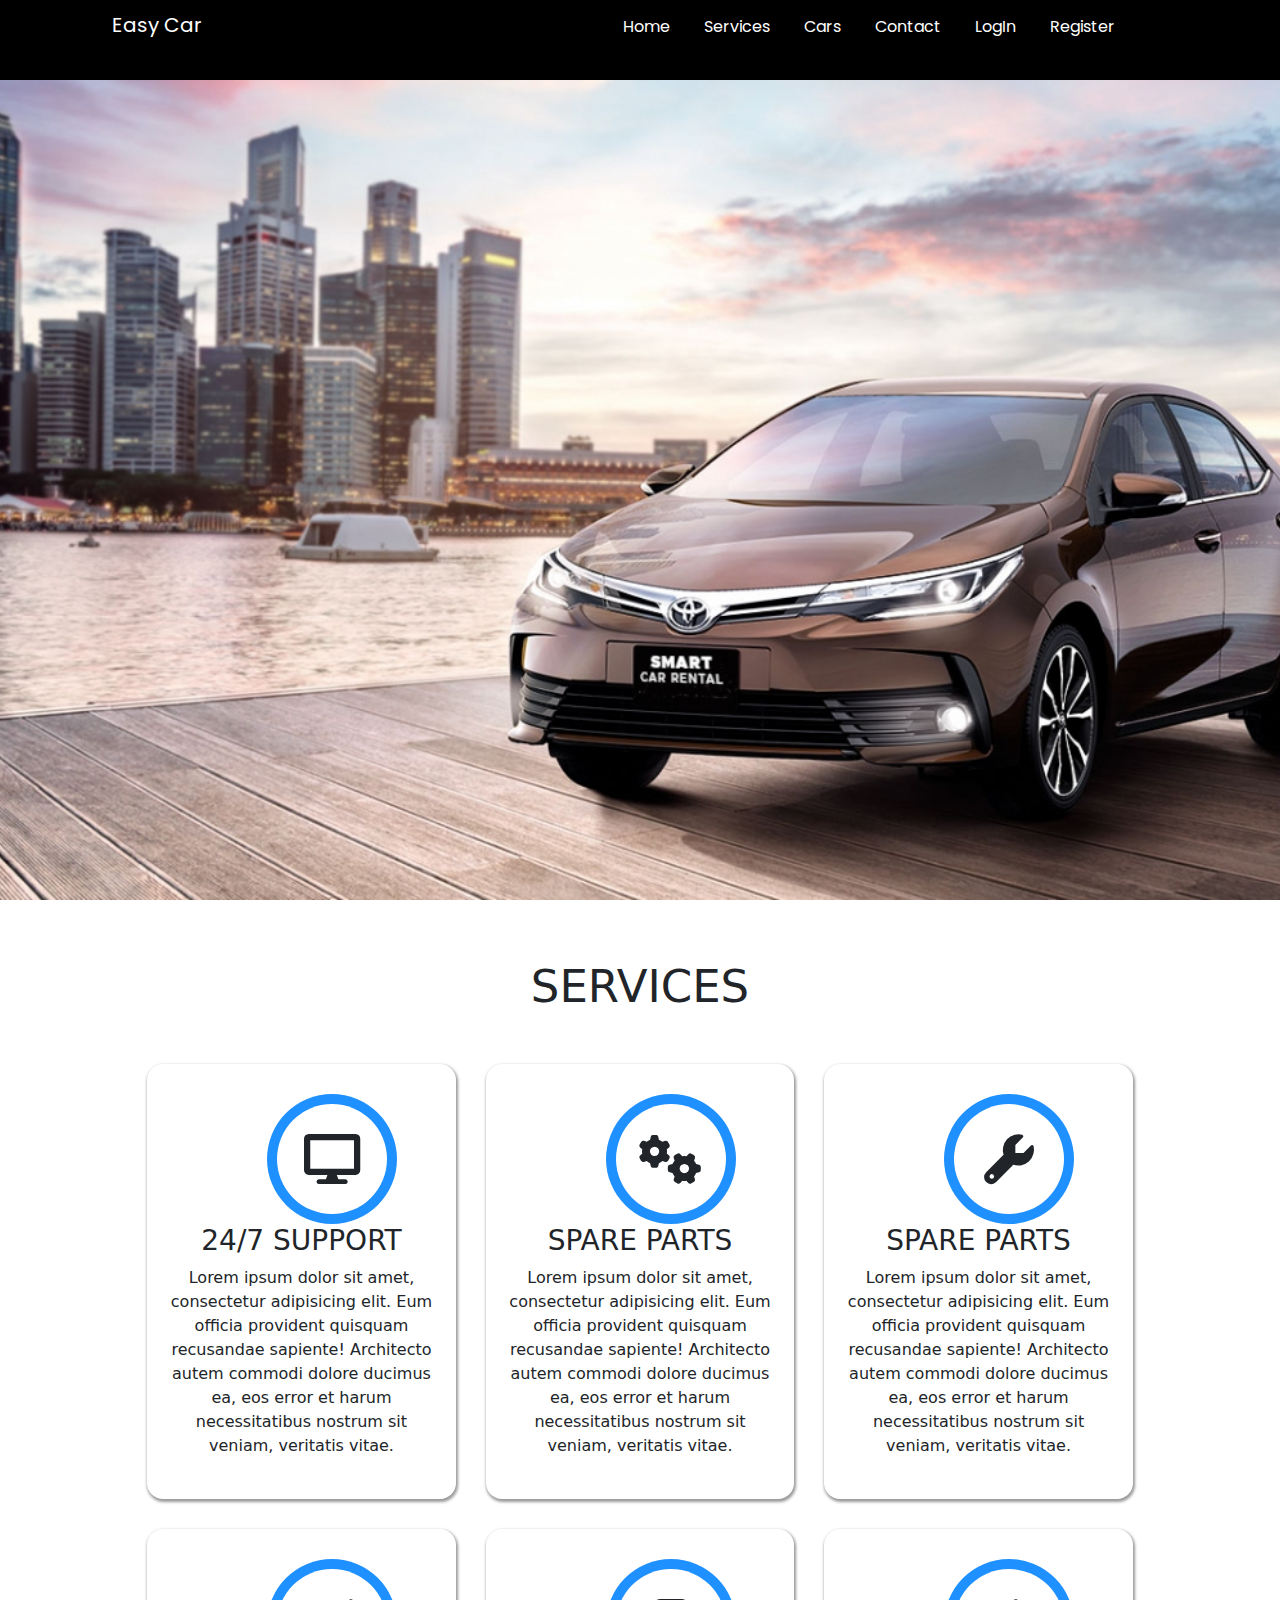
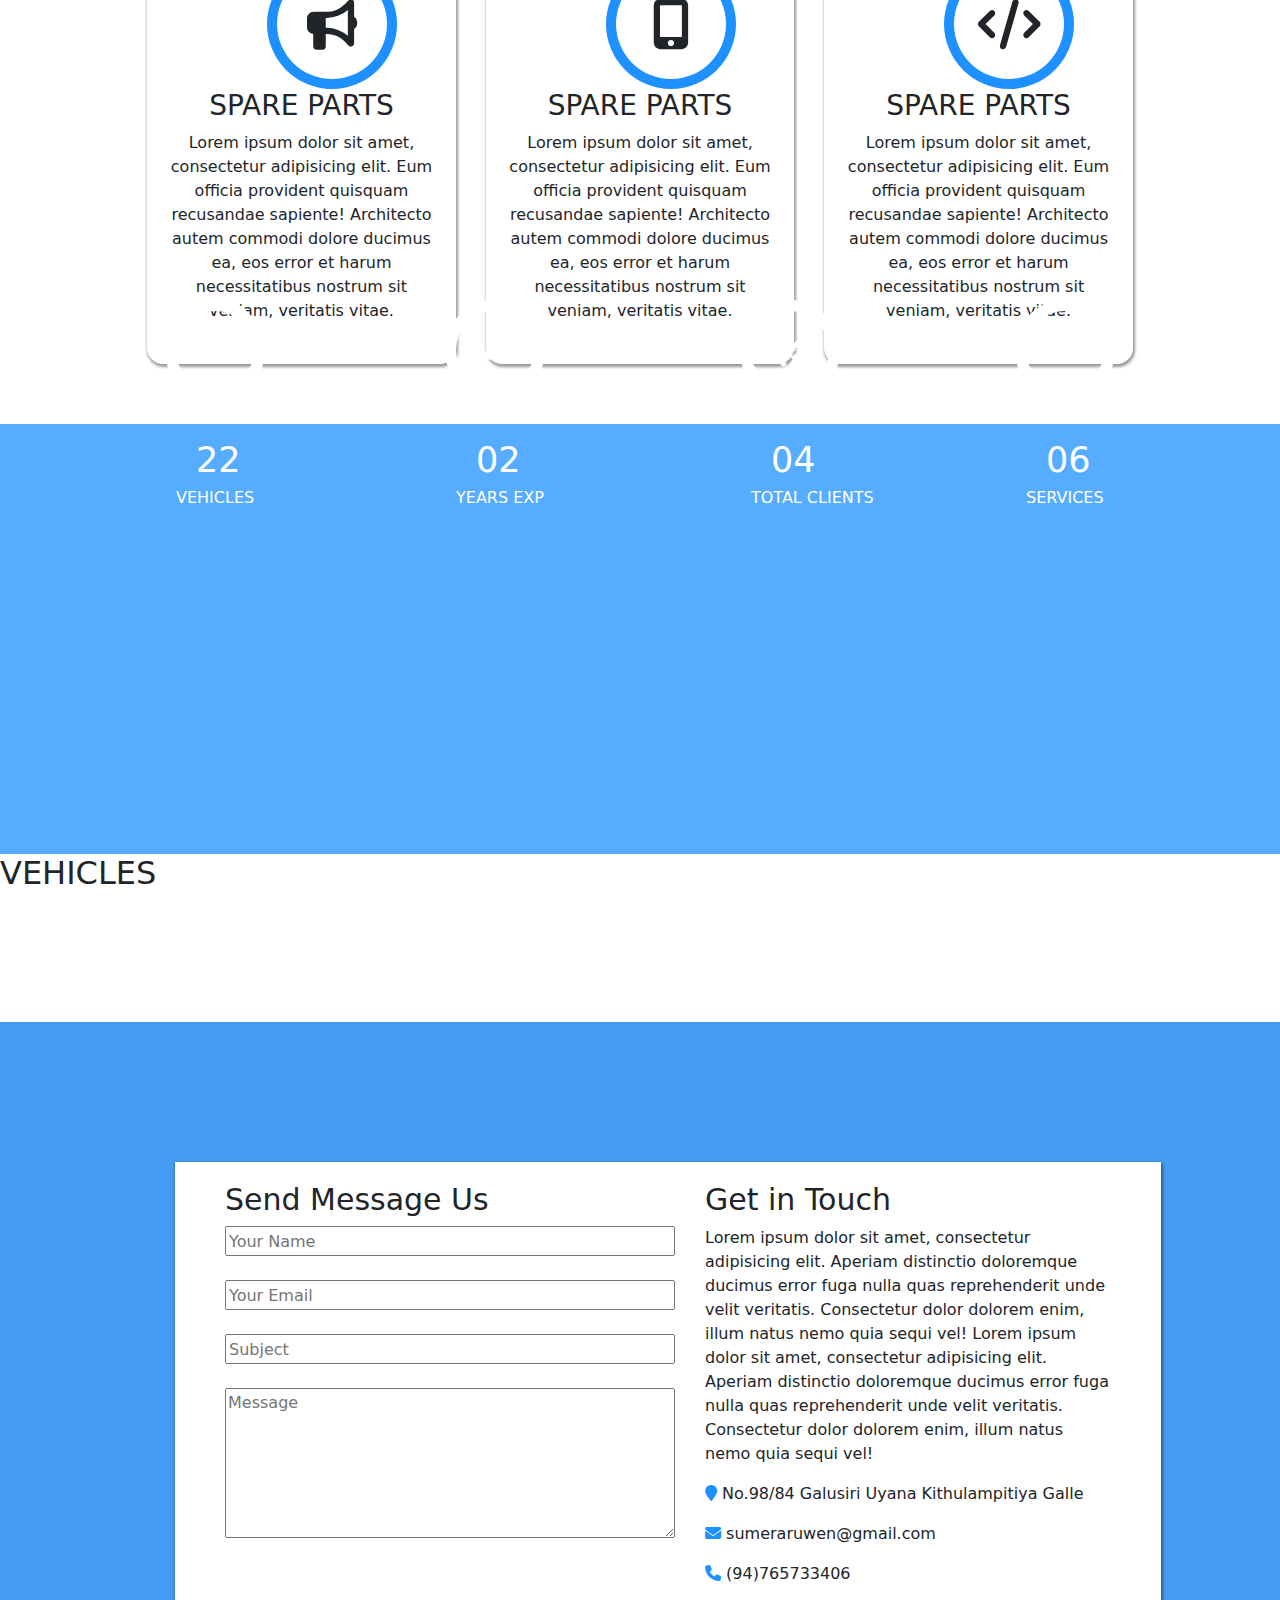
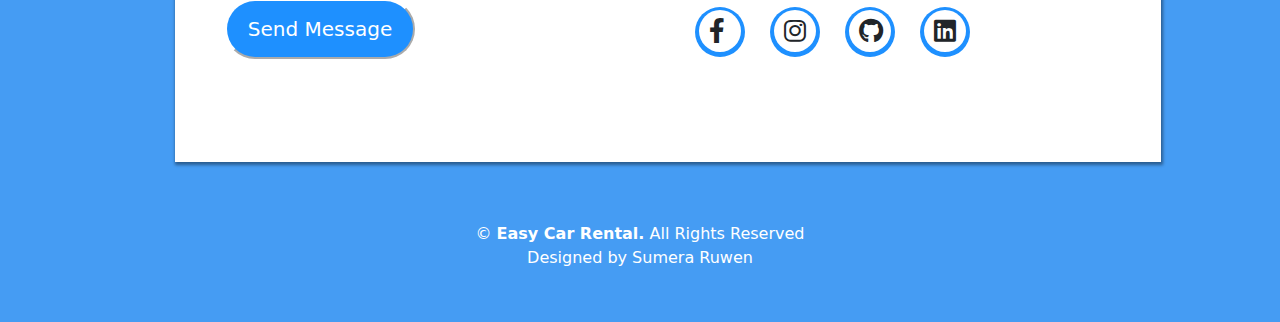
==== commit f969a096: "content updated" ====
--- a/FrontEnd/index.html
+++ b/FrontEnd/index.html
@@ -34,6 +34,7 @@
         }
 
 
+
     </style>
 
 </head>
@@ -63,7 +64,10 @@
 
 
 
-<main class="container-fluid" id="homeContent">
+<main class="container-fluid" id="homeContent" style="
+    padding-left: 0px;
+    padding-right: 0px;
+">
     <section id="Home">
 
     </section>
@@ -174,9 +178,9 @@
         <section>
             <h2 id="car">VEHICLES</h2>
         </section>
-        <section>
+        <section id="carSection">
             <br>
-            <div class="col-12">
+            <!--<div class="col-12">
                 <table class="table table-bordered table-hover">
                     <thead class="bg-primary text-white">
                     <tr>
@@ -192,6 +196,16 @@
 
                     </tbody>
                 </table>
+            </div>-->
+
+            <div >
+
+                <div id="carImg">
+                    <h2 id="model"></h2>
+
+                </div>
+
+
             </div>
 
 
@@ -276,7 +290,7 @@
     //Get all Customer Function
     function getAllCars() {
         $("#tblIndex").empty();
-        $.ajax({
+       /* $.ajax({
             url: baseUrl+"car",
             success: function (res) {
                 for (let x of res.data) {
@@ -284,11 +298,24 @@
                     let Type = x.carType;
                     let Fuel = x.fuelType;
                     let DailyRate = x.dailyRate;
-                    let Image = x.carImage;
-
-
-
-                    let row = /*"<tr><td>" + Model + "</td><td>" + Type + "</td><td>" + Fuel + "</td><td>" + DailyRate + "</td><td>" + Image + "</td></tr>";*/
+                    let Image = x.carImageUrl;
+
+                    let carDiv = $("<div style='width: 300px; height: 300px; color: black'>");
+                  let carImage = $("<img src=\"${baseUrl + Image}\" width=\"100px\" height=\"100px\">");
+
+
+
+                    carImage.attr("src",Image);
+
+                    carDiv.append(carImage);
+
+
+                    $("#carImg").append(carDiv);
+
+
+
+
+                  /!*  let row = /!*"<tr><td>" + Model + "</td><td>" + Type + "</td><td>" + Fuel + "</td><td>" + DailyRate + "</td><td>" + Image + "</td></tr>";*!/
                         `<tr>
 
 
@@ -301,7 +328,7 @@
 
 
                             </tr>`;
-                    $("#tblIndex").append(row);
+                    $("#tblIndex").append(row);*!/
                 }
                 // bindRowClickEvents();
                 // setTextFieldValues("", "", "", "","", "", "");
@@ -310,7 +337,45 @@
                 let message = JSON.parse(error.responseText).message;
                 alert(message);
             }
+        });*/
+        $.ajax({
+            url: baseUrl + "car",
+            success: function (res) {
+                if (res.data) {
+                    for (let x of res.data) {
+                        let Model = x.carModel;
+                        let Type = x.carType;
+                        let Fuel = x.fuelType;
+                        let DailyRate = x.dailyRate;
+                        let Image = x.carImageUrl;
+
+                        let carDiv = $("<div style='width: 350px; height: 400px; background-color: dodgerblue;" +
+                            " gap: 30px; margin-top: 30px; display: flex;  box-shadow: 1px 2px 3px 1px rgba(0, 0, 0, 0.40);\n" +
+                            "    background-color: white;\n" +
+                            "    border-radius: 1rem; position: relative'>");
+                        let carImage = $("<img width='350px' height='200px'>");
+                        let heading = $("<h2>");
+                        let para = $("<p>");
+
+                        carImage.attr("src", baseUrl + Image);
+
+                        heading.text(Model);
+                        para.text(Type);
+
+                        carDiv.append(carImage,heading,para);
+                        $("#carImg").append(carDiv);
+                       // $("#model").append(carDiv);
+
+                    }
+                } else {
+                    console.log("No car data found");
+                }
+            },
+            error: function (err) {
+                console.log("Error fetching car data:", err);
+            },
         });
+
     }
 
     //Set text fields values function
--- a/FrontEnd/asserts/css/style.css
+++ b/FrontEnd/asserts/css/style.css
@@ -75,6 +75,8 @@
 
 main{
     position: relative;
+    display: flex;
+    padding-left: 0;
 }
 
 #Home{
@@ -464,6 +466,29 @@
     left: 20px;
 }
 
+#carSection{
+    width: 77%;
+    left: 0;
+    right: 0;
+    top: 50px;
+    margin: auto;
+    display: grid;
+   /* grid-template-rows: repeat(2,1fr);
+    grid-template-columns: repeat(3,1fr);*/
+    gap: 30px;
+}
+
+/*#carImg{
+    box-shadow: 1px 2px 3px 1px rgba(0, 0, 0, 0.40);
+    background-color: white;
+    border-radius: 1rem;
+    text-align: center;
+    width: 350px;
+    height: 400px;
+}*/
+
+
+
 /*===============================
           Footer Section
 ===============================*/
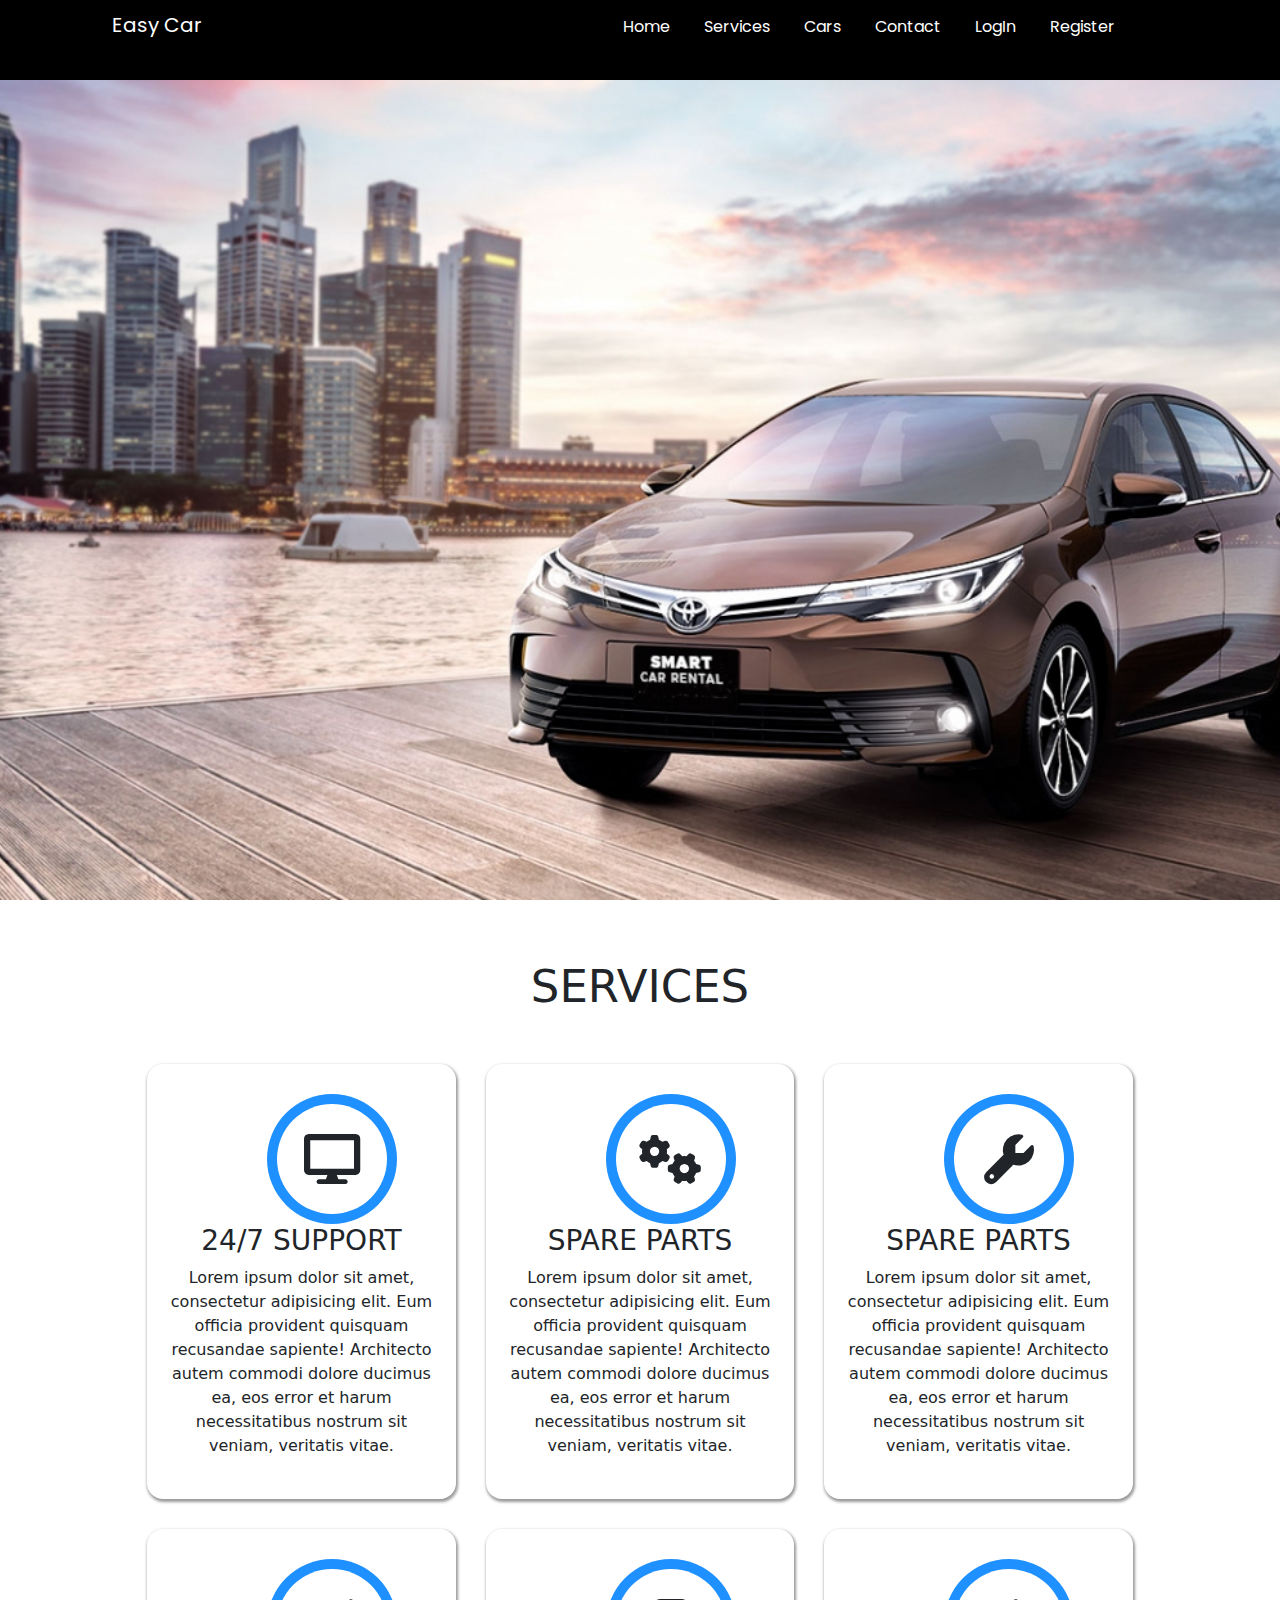
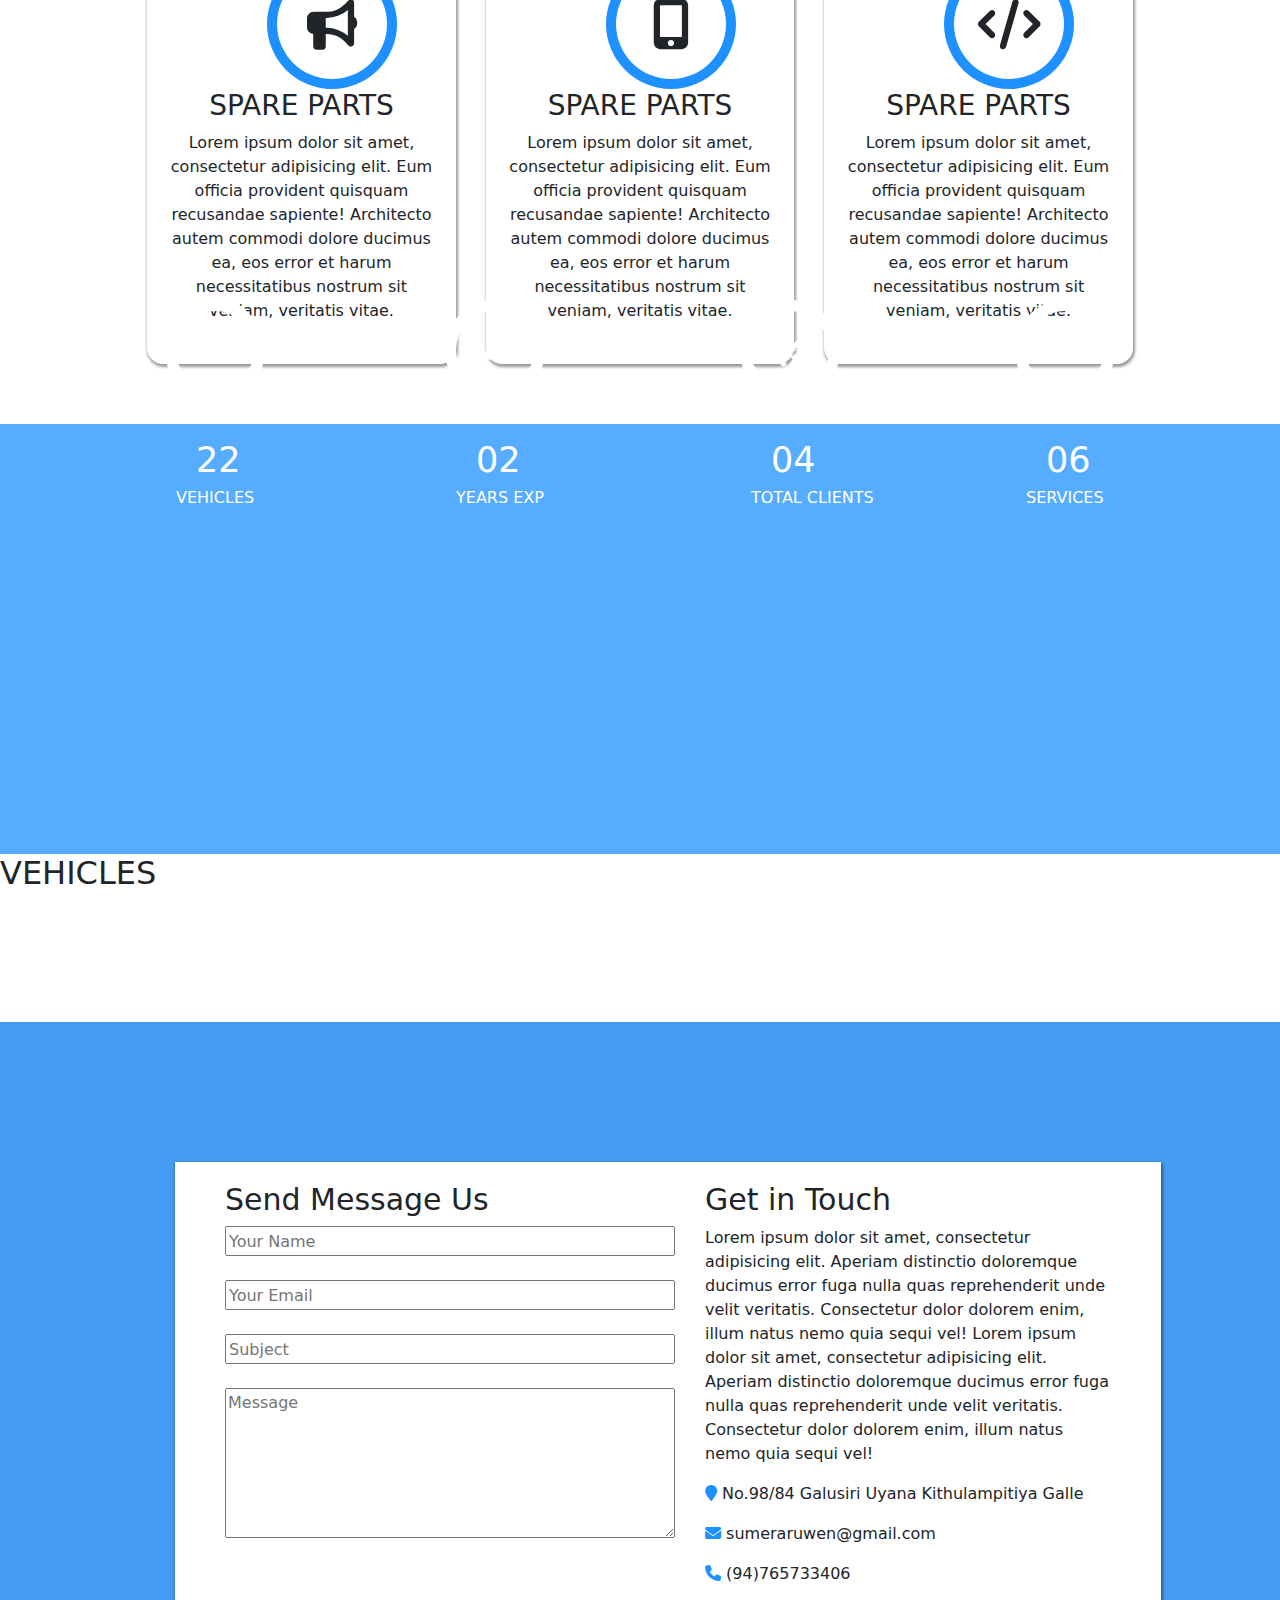
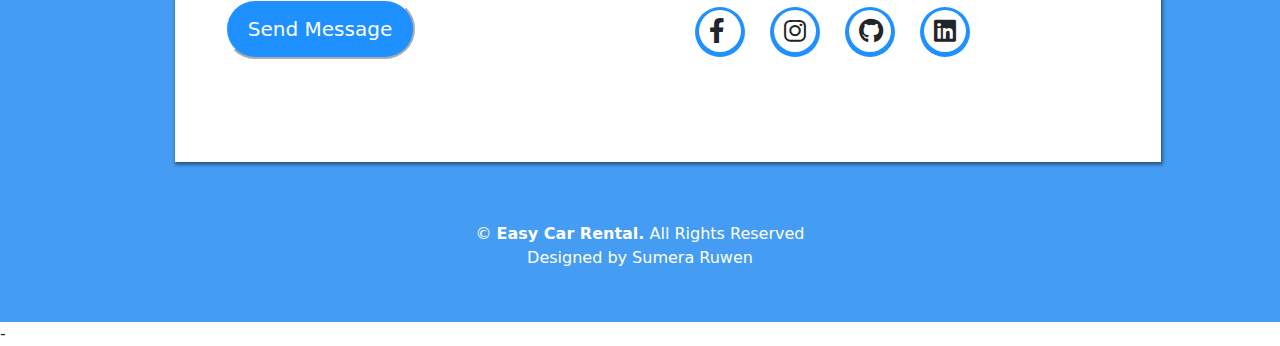
==== commit 88110233: "booking form updated" ====
--- a/FrontEnd/index.html
+++ b/FrontEnd/index.html
@@ -279,7 +279,7 @@
 </footer>
 
 
-<script src="asserts/js/jquery-3.6.1.min.js"></script>
+<script src="asserts/js/jquery-3.6.1.min.js"></script>-
 <script src="asserts/js/bootstrap.min.js"></script>
 <script>
 
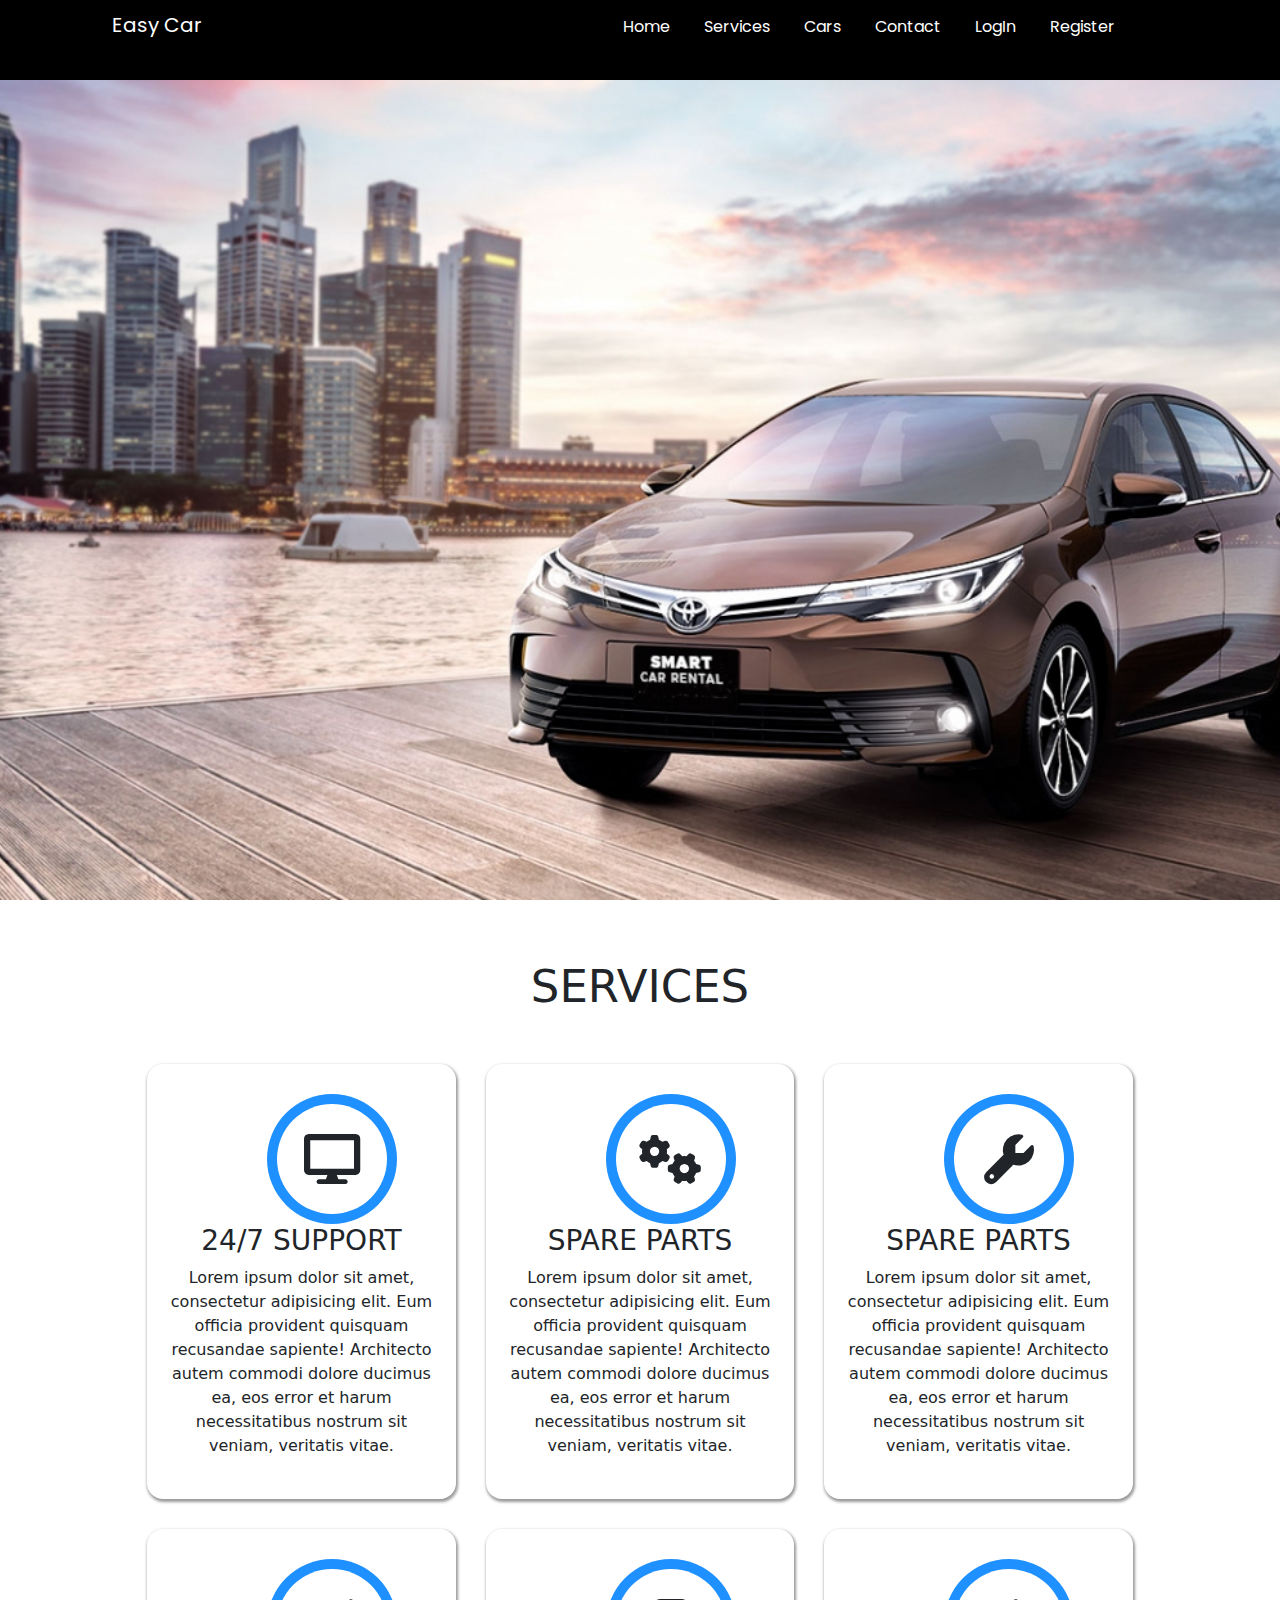
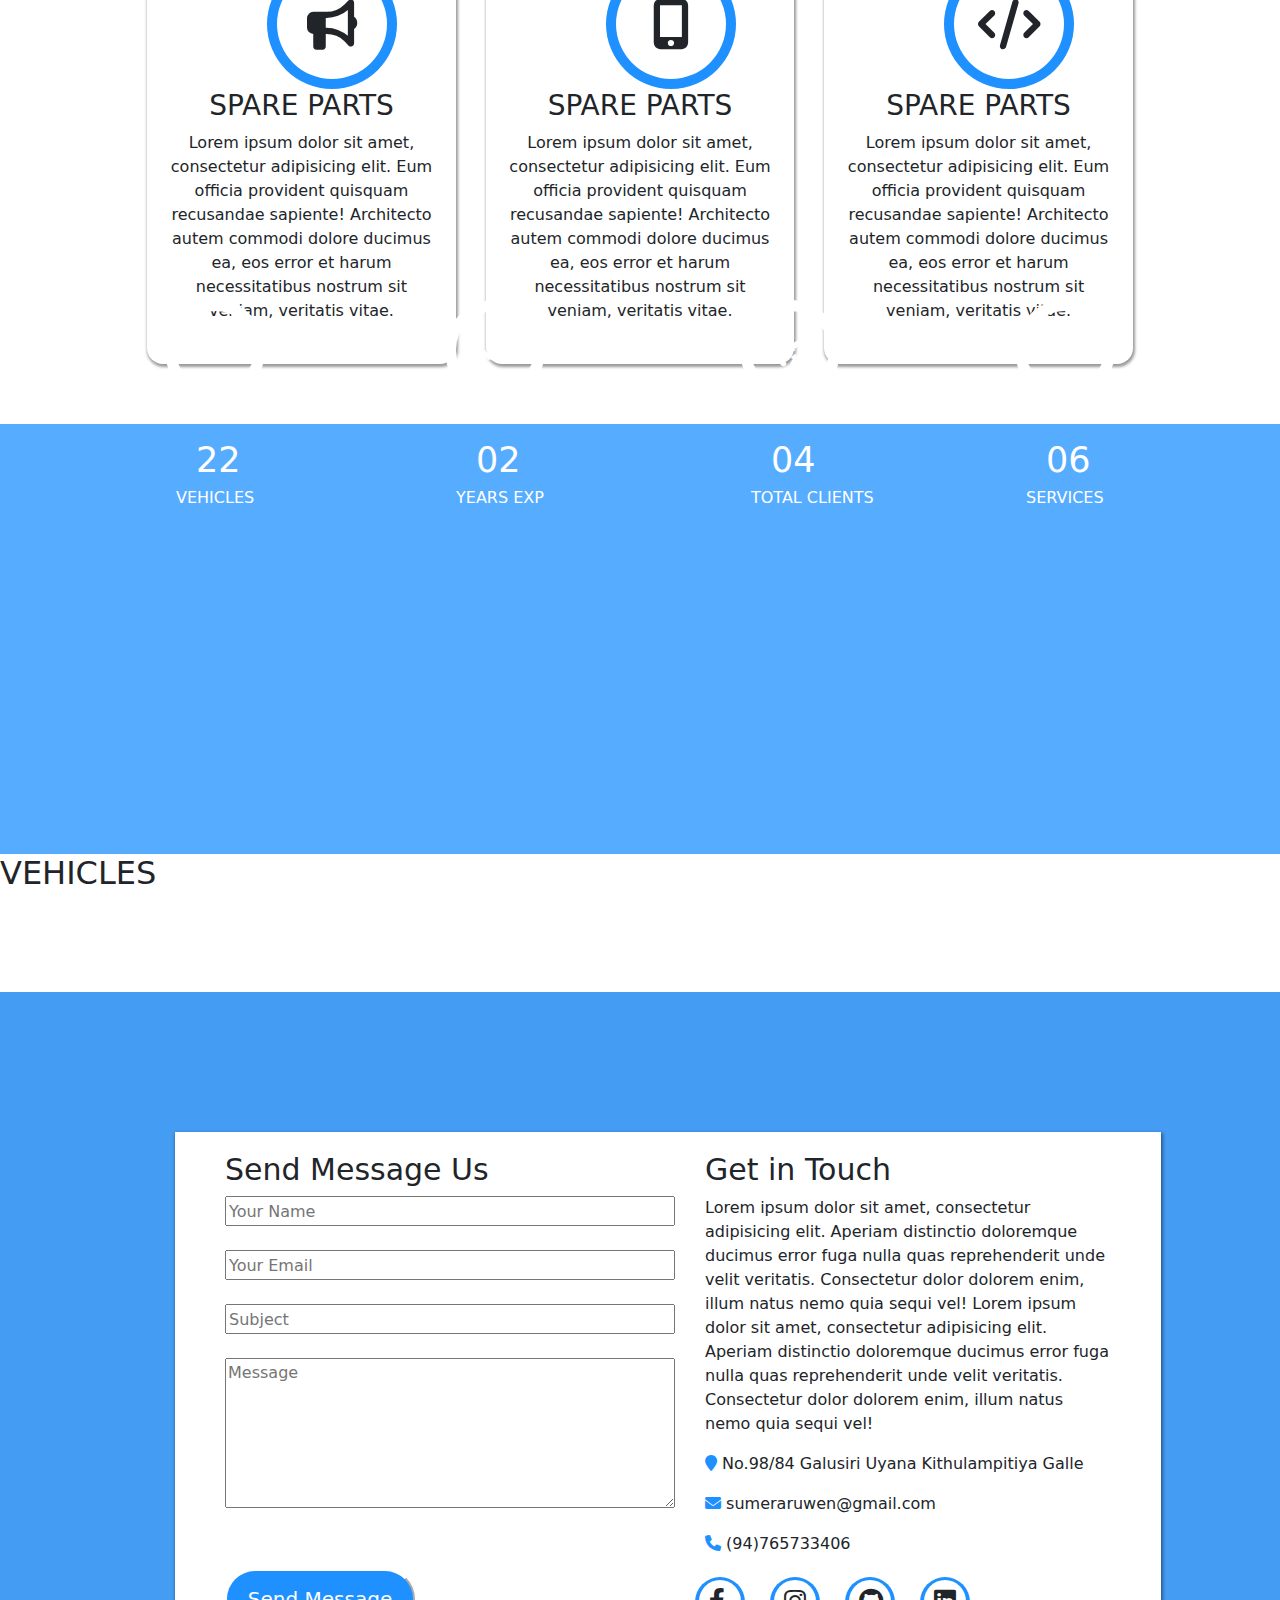
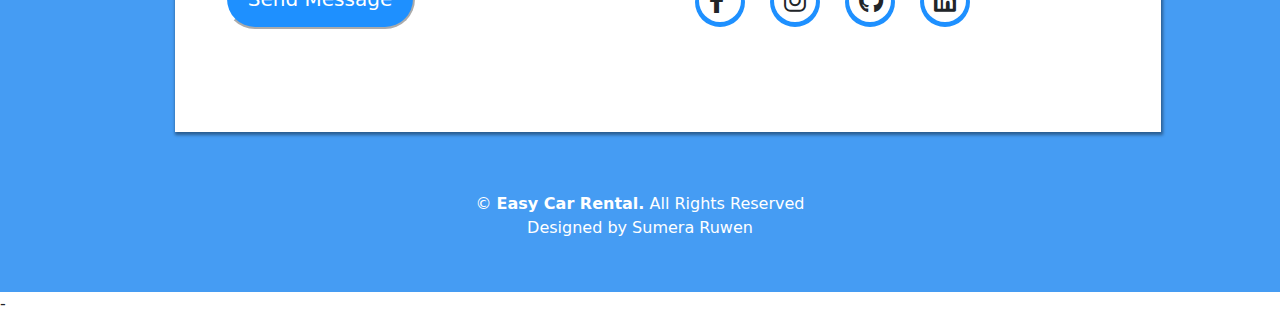
==== commit 3760e061: "vehicle image completed" ====
--- a/FrontEnd/index.html
+++ b/FrontEnd/index.html
@@ -202,6 +202,7 @@
 
                 <div id="carImg">
                     <h2 id="model"></h2>
+
 
                 </div>
 
@@ -349,7 +350,7 @@
                         let DailyRate = x.dailyRate;
                         let Image = x.carImageUrl;
 
-                        let carDiv = $("<div style='width: 350px; height: 400px; background-color: dodgerblue;" +
+                      /*  let carDiv = $("<div style='width: 350px; height: 400px; background-color: dodgerblue;" +
                             " gap: 30px; margin-top: 30px; display: flex;  box-shadow: 1px 2px 3px 1px rgba(0, 0, 0, 0.40);\n" +
                             "    background-color: white;\n" +
                             "    border-radius: 1rem; position: relative'>");
@@ -363,7 +364,24 @@
                         para.text(Type);
 
                         carDiv.append(carImage,heading,para);
-                        $("#carImg").append(carDiv);
+                        $("#carImg").append(carDiv);*/
+
+                        const container = document.querySelector('#carImg');
+                        const card = `
+    <div class="card" style="width: 20rem;">
+      <img src="${baseUrl+Image}" class="card-img-top" alt="Car image">
+      <div class="card-body">
+        <h5 class="card-title">${Model}</h5>
+        <p class="card-text">Type: ${Type} <br>Fuel: ${Fuel} <br>Daily Rate: ${DailyRate}</p>
+        <a href="#" class="btn btn-primary">Book Now</a>
+      </div>
+    </div>
+  `;
+
+                        // Append the card element to the container
+                        container.insertAdjacentHTML('afterbegin', card);
+                       // document.querySelector("#carImg").innerHTML=card;
+                       
                        // $("#model").append(carDiv);
 
                     }
--- a/FrontEnd/asserts/css/style.css
+++ b/FrontEnd/asserts/css/style.css
@@ -466,6 +466,7 @@
     left: 20px;
 }
 
+/*
 #carSection{
     width: 77%;
     left: 0;
@@ -473,19 +474,25 @@
     top: 50px;
     margin: auto;
     display: grid;
-   /* grid-template-rows: repeat(2,1fr);
-    grid-template-columns: repeat(3,1fr);*/
+    grid-template-rows: repeat(2,1fr);
+    grid-template-columns: repeat(3,1fr);
     gap: 30px;
 }
-
-/*#carImg{
-    box-shadow: 1px 2px 3px 1px rgba(0, 0, 0, 0.40);
-    background-color: white;
-    border-radius: 1rem;
+*/
+
+#carImg{
+
     text-align: center;
-    width: 350px;
-    height: 400px;
-}*/
+    margin: auto;
+    display: grid;
+    left: 100px;
+    grid-template-columns: repeat(3,1fr);
+    gap: 50px;
+    margin-left: 130px;
+
+   /* width: 350px;
+    height: 400px;*/
+}
 
 
 
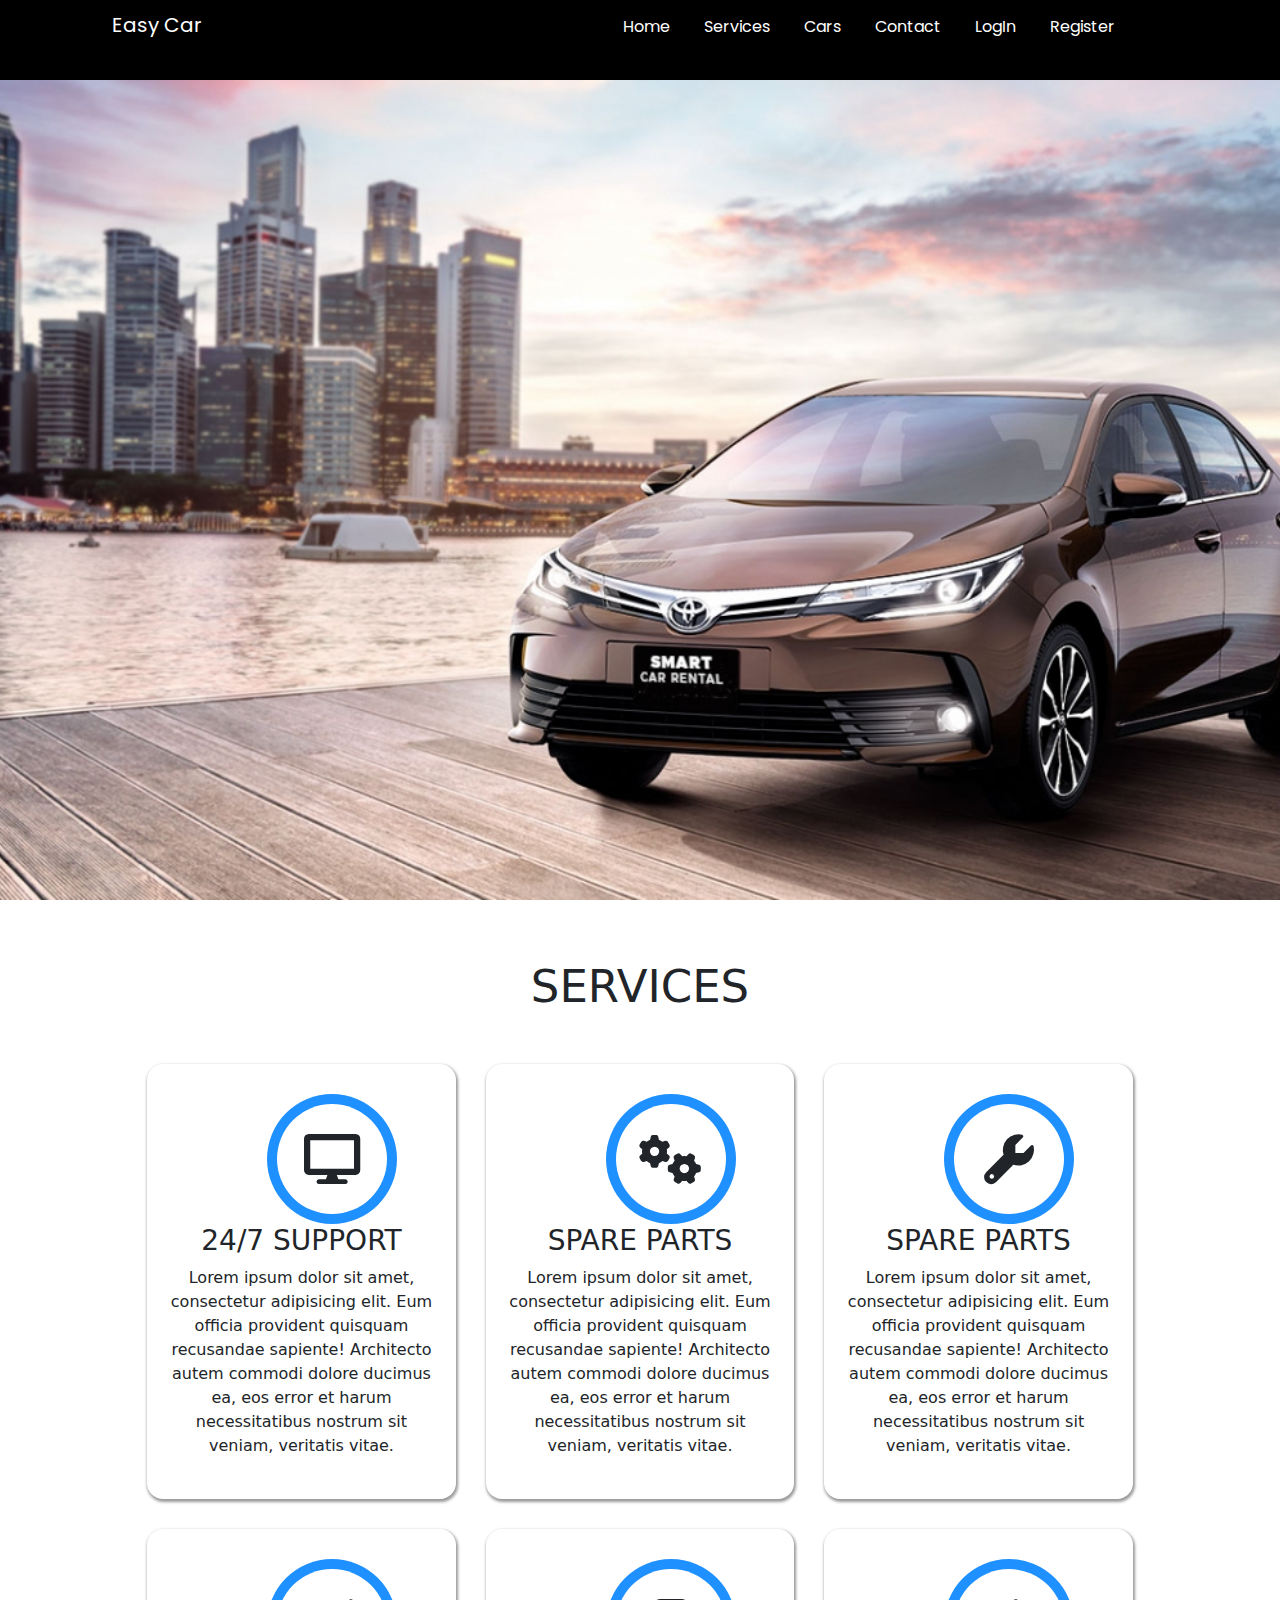
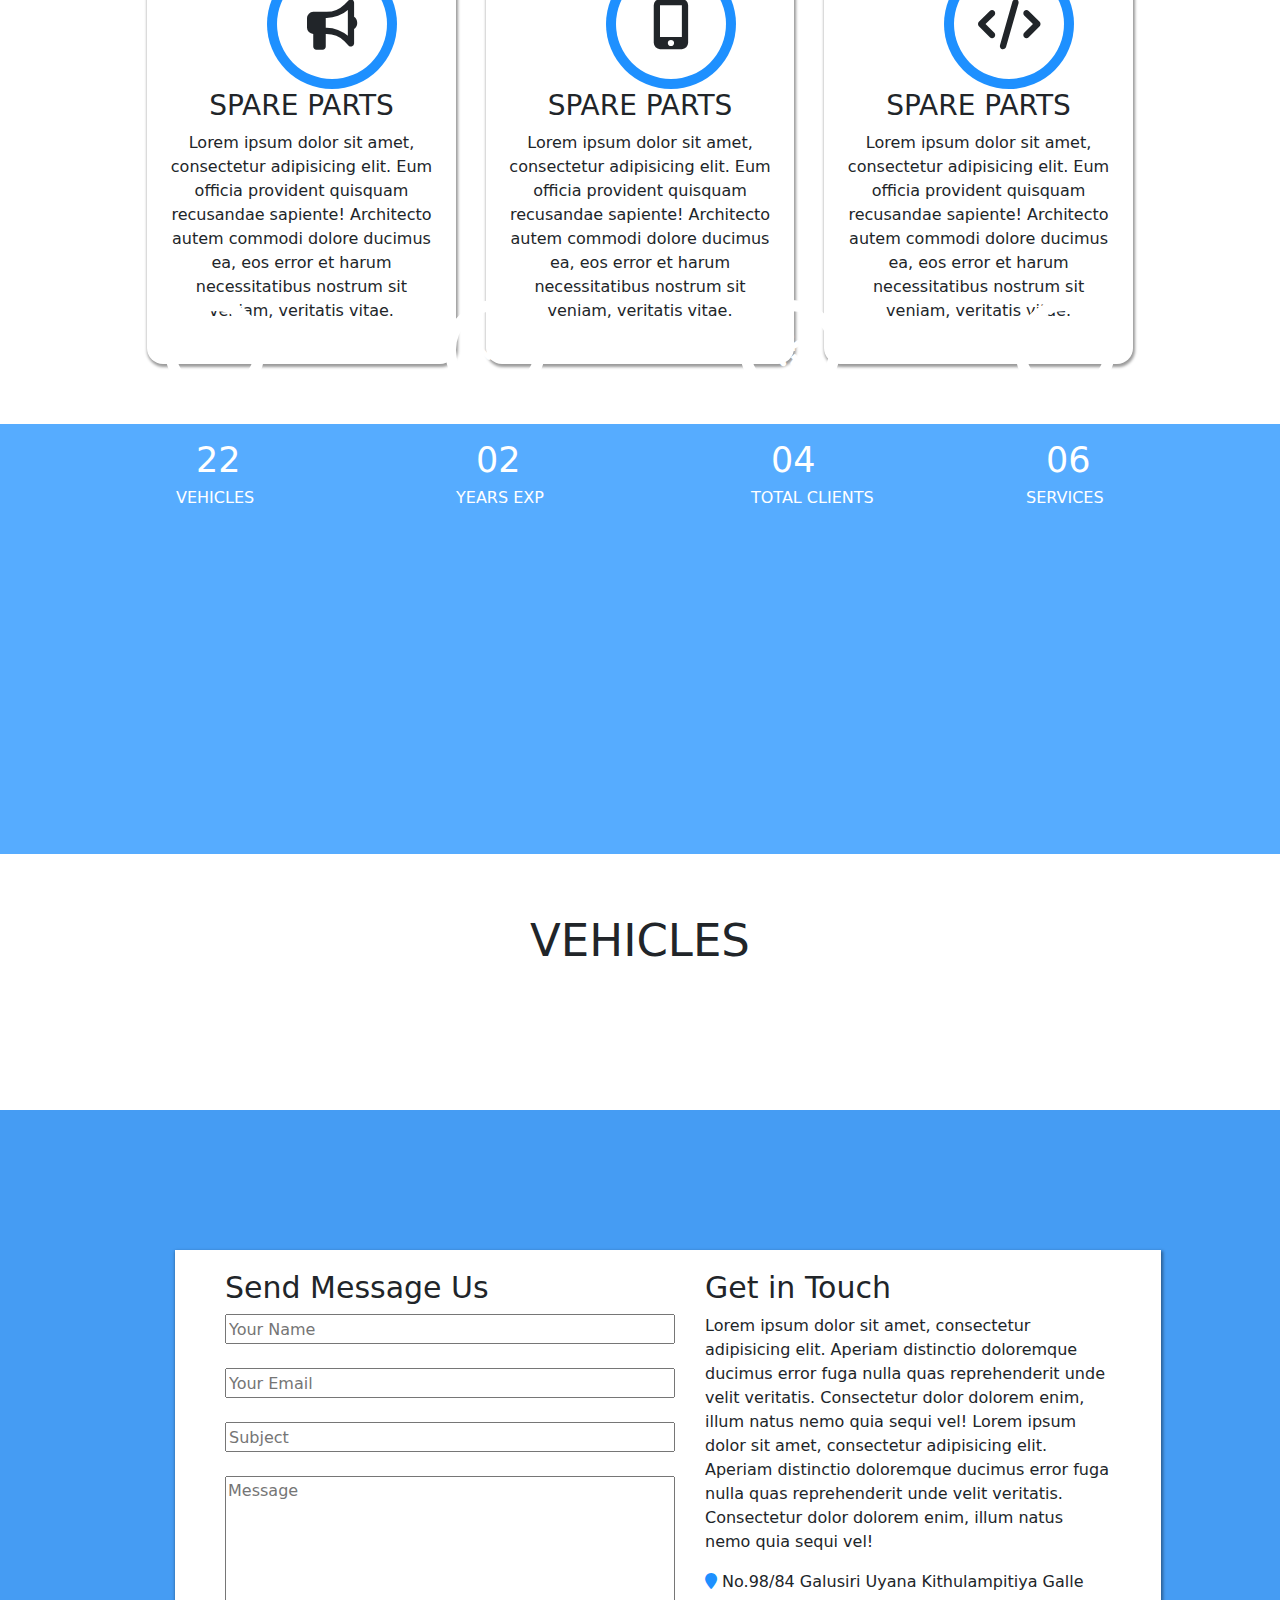
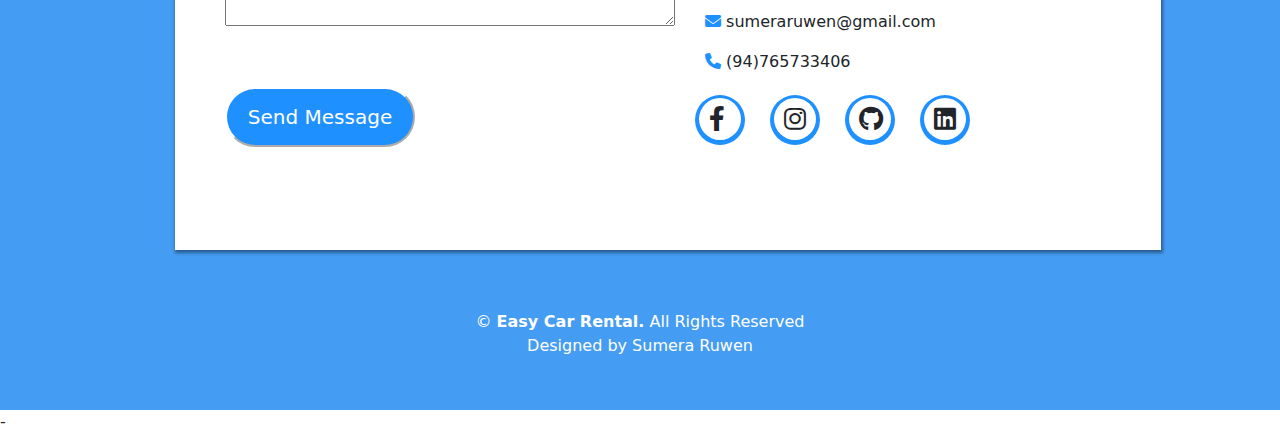
==== commit 803b56ae: "content updated" ====
--- a/FrontEnd/index.html
+++ b/FrontEnd/index.html
@@ -349,6 +349,7 @@
                         let Fuel = x.fuelType;
                         let DailyRate = x.dailyRate;
                         let Image = x.carImageUrl;
+                        let Availability = x.carColor;
 
                       /*  let carDiv = $("<div style='width: 350px; height: 400px; background-color: dodgerblue;" +
                             " gap: 30px; margin-top: 30px; display: flex;  box-shadow: 1px 2px 3px 1px rgba(0, 0, 0, 0.40);\n" +
@@ -372,7 +373,7 @@
       <img src="${baseUrl+Image}" class="card-img-top" alt="Car image">
       <div class="card-body">
         <h5 class="card-title">${Model}</h5>
-        <p class="card-text">Type: ${Type} <br>Fuel: ${Fuel} <br>Daily Rate: ${DailyRate}</p>
+        <p class="card-text">Type: ${Type} <br>Fuel: ${Fuel} <br>Daily Rate: ${DailyRate}<br>Availability: ${Availability} </p>
         <a href="#" class="btn btn-primary">Book Now</a>
       </div>
     </div>
--- a/FrontEnd/asserts/css/style.css
+++ b/FrontEnd/asserts/css/style.css
@@ -494,6 +494,12 @@
     height: 400px;*/
 }
 
+#car{
+    margin-top: 60px;
+    font-size: 45px;
+    text-align: center;
+    margin-bottom: 50px;
+}
 
 
 /*===============================
